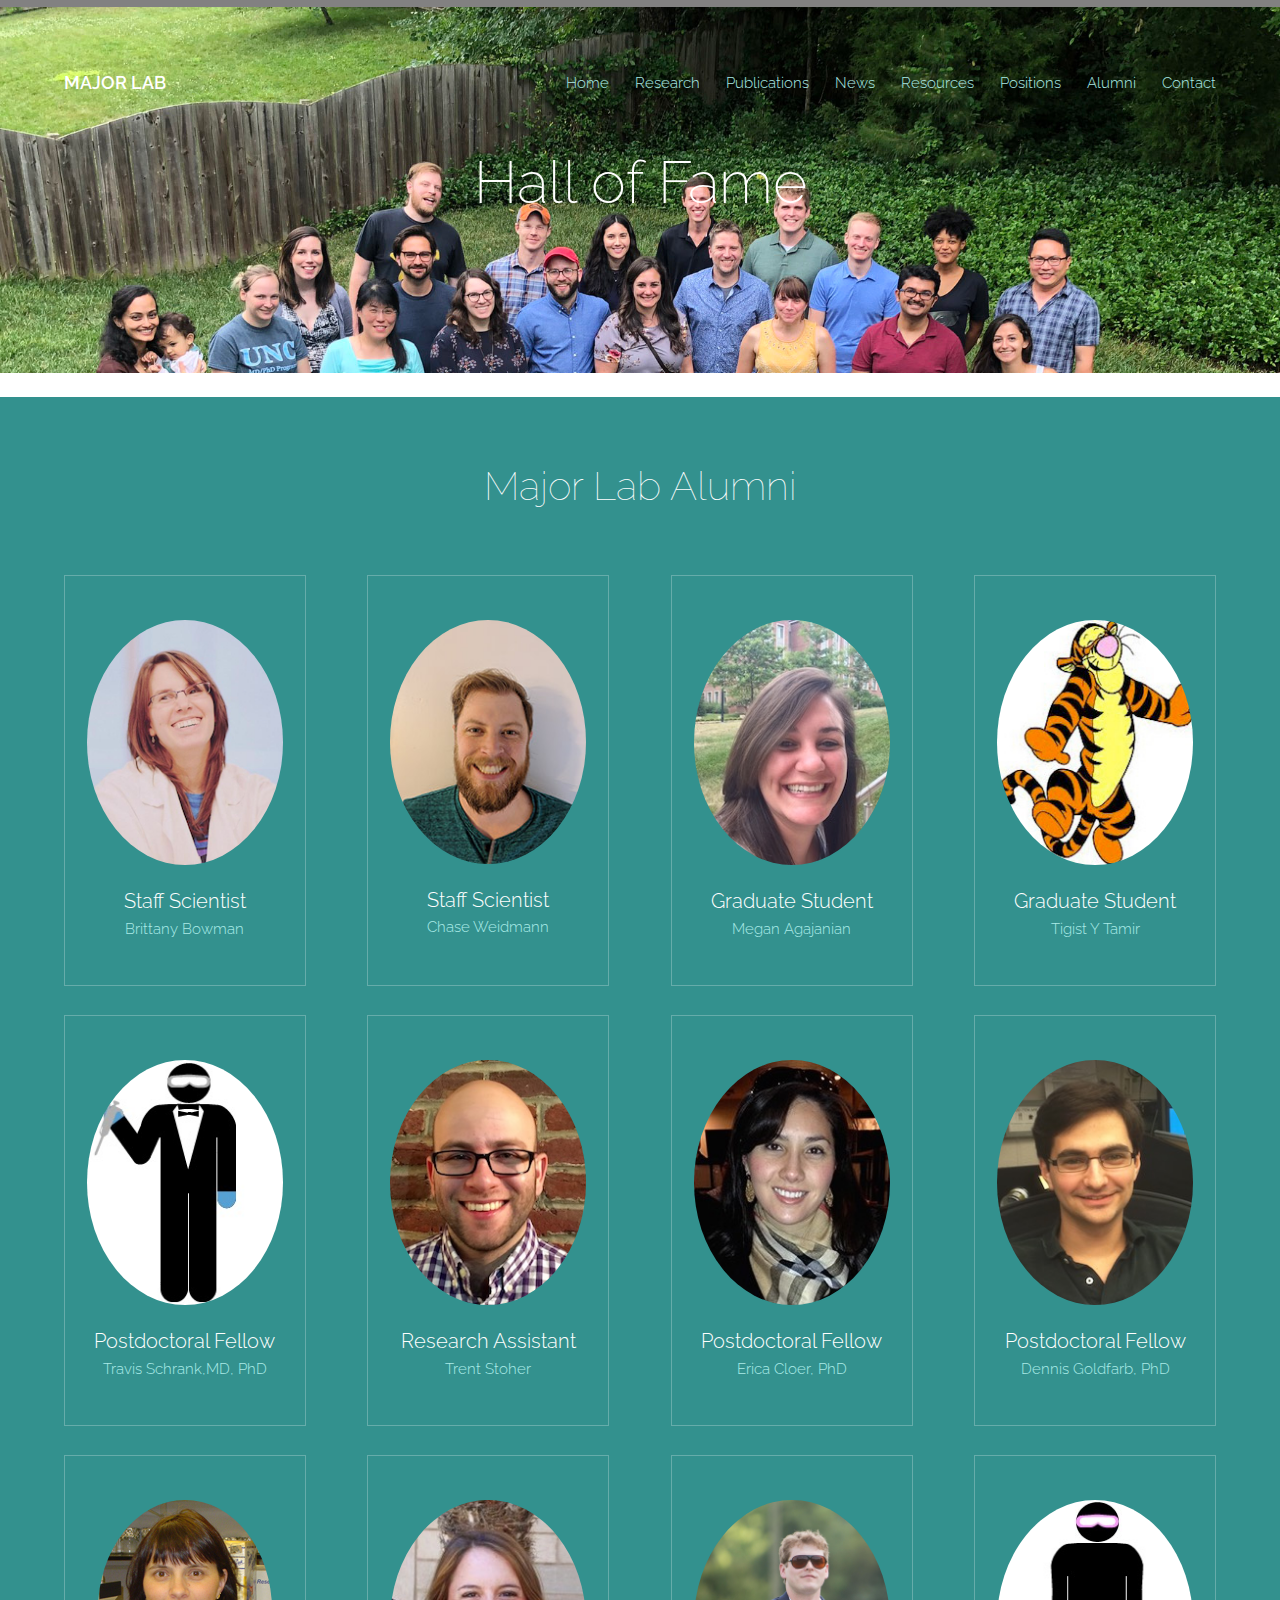
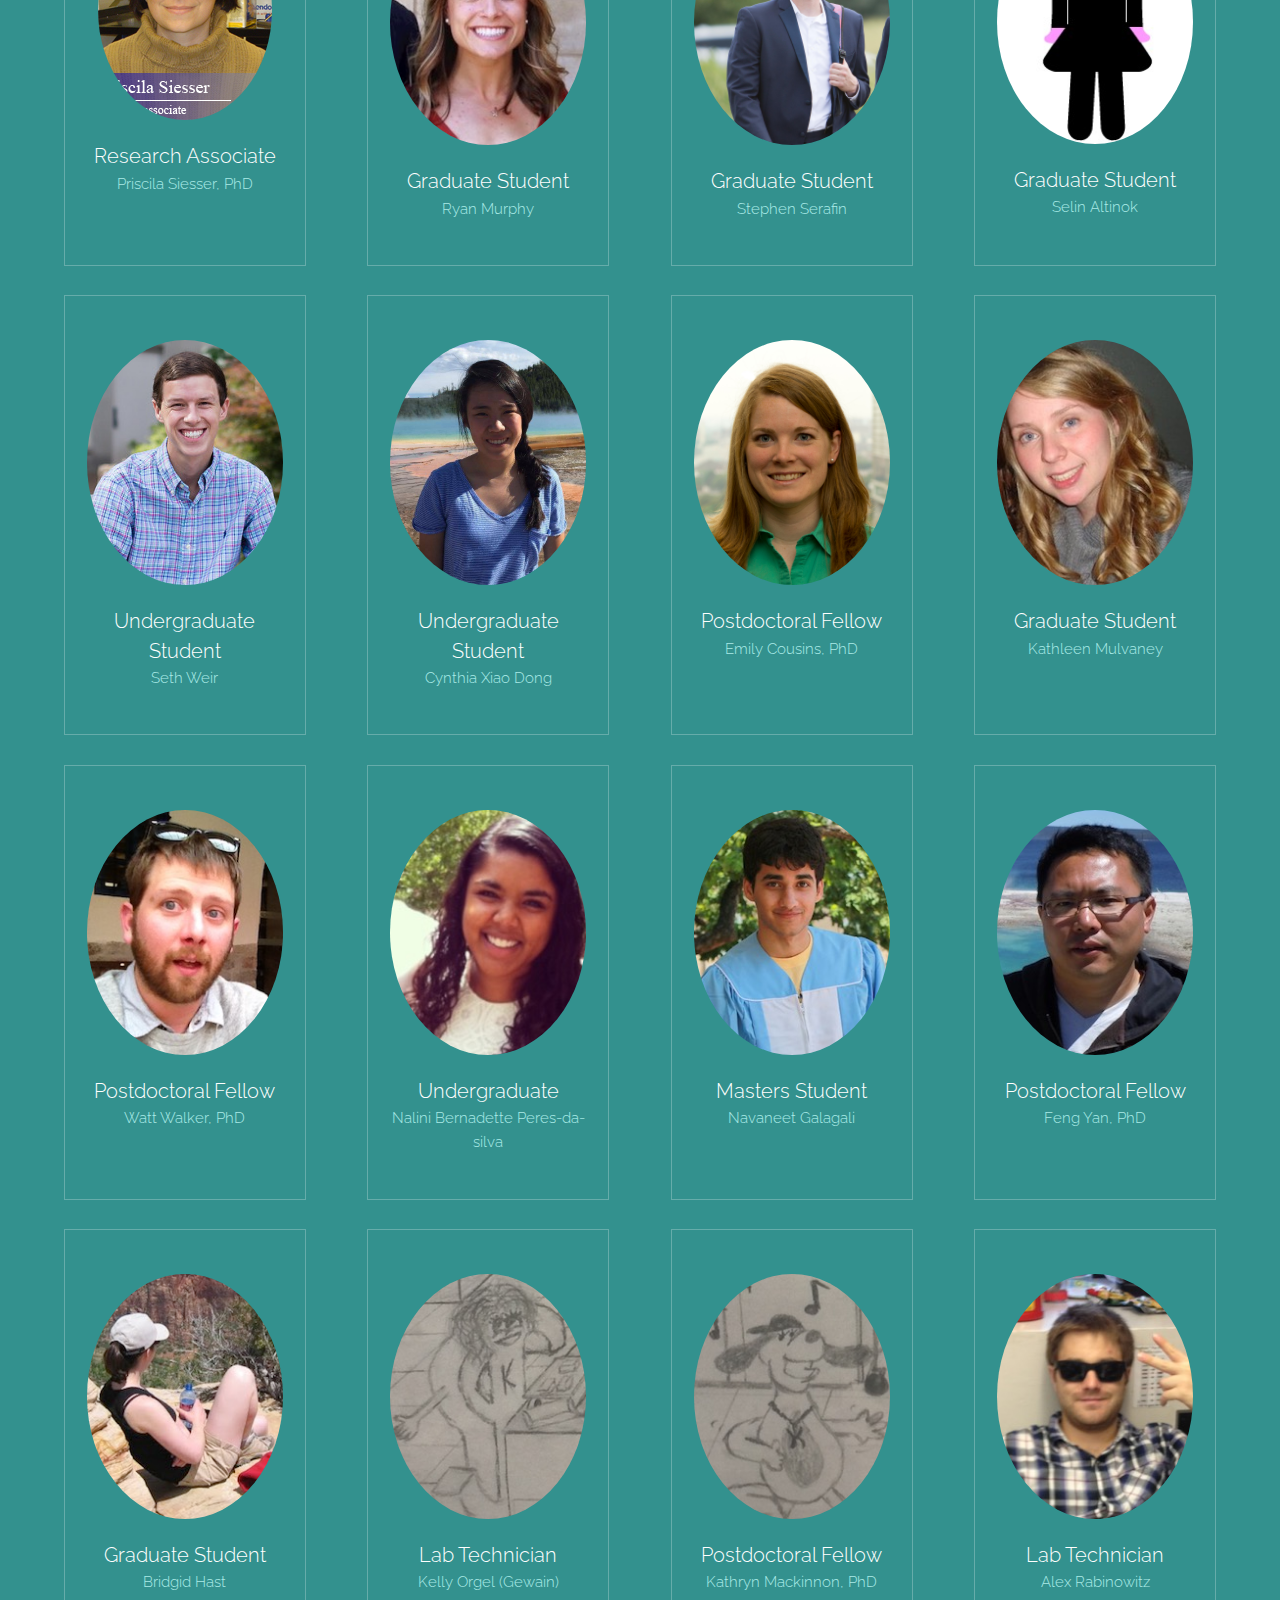
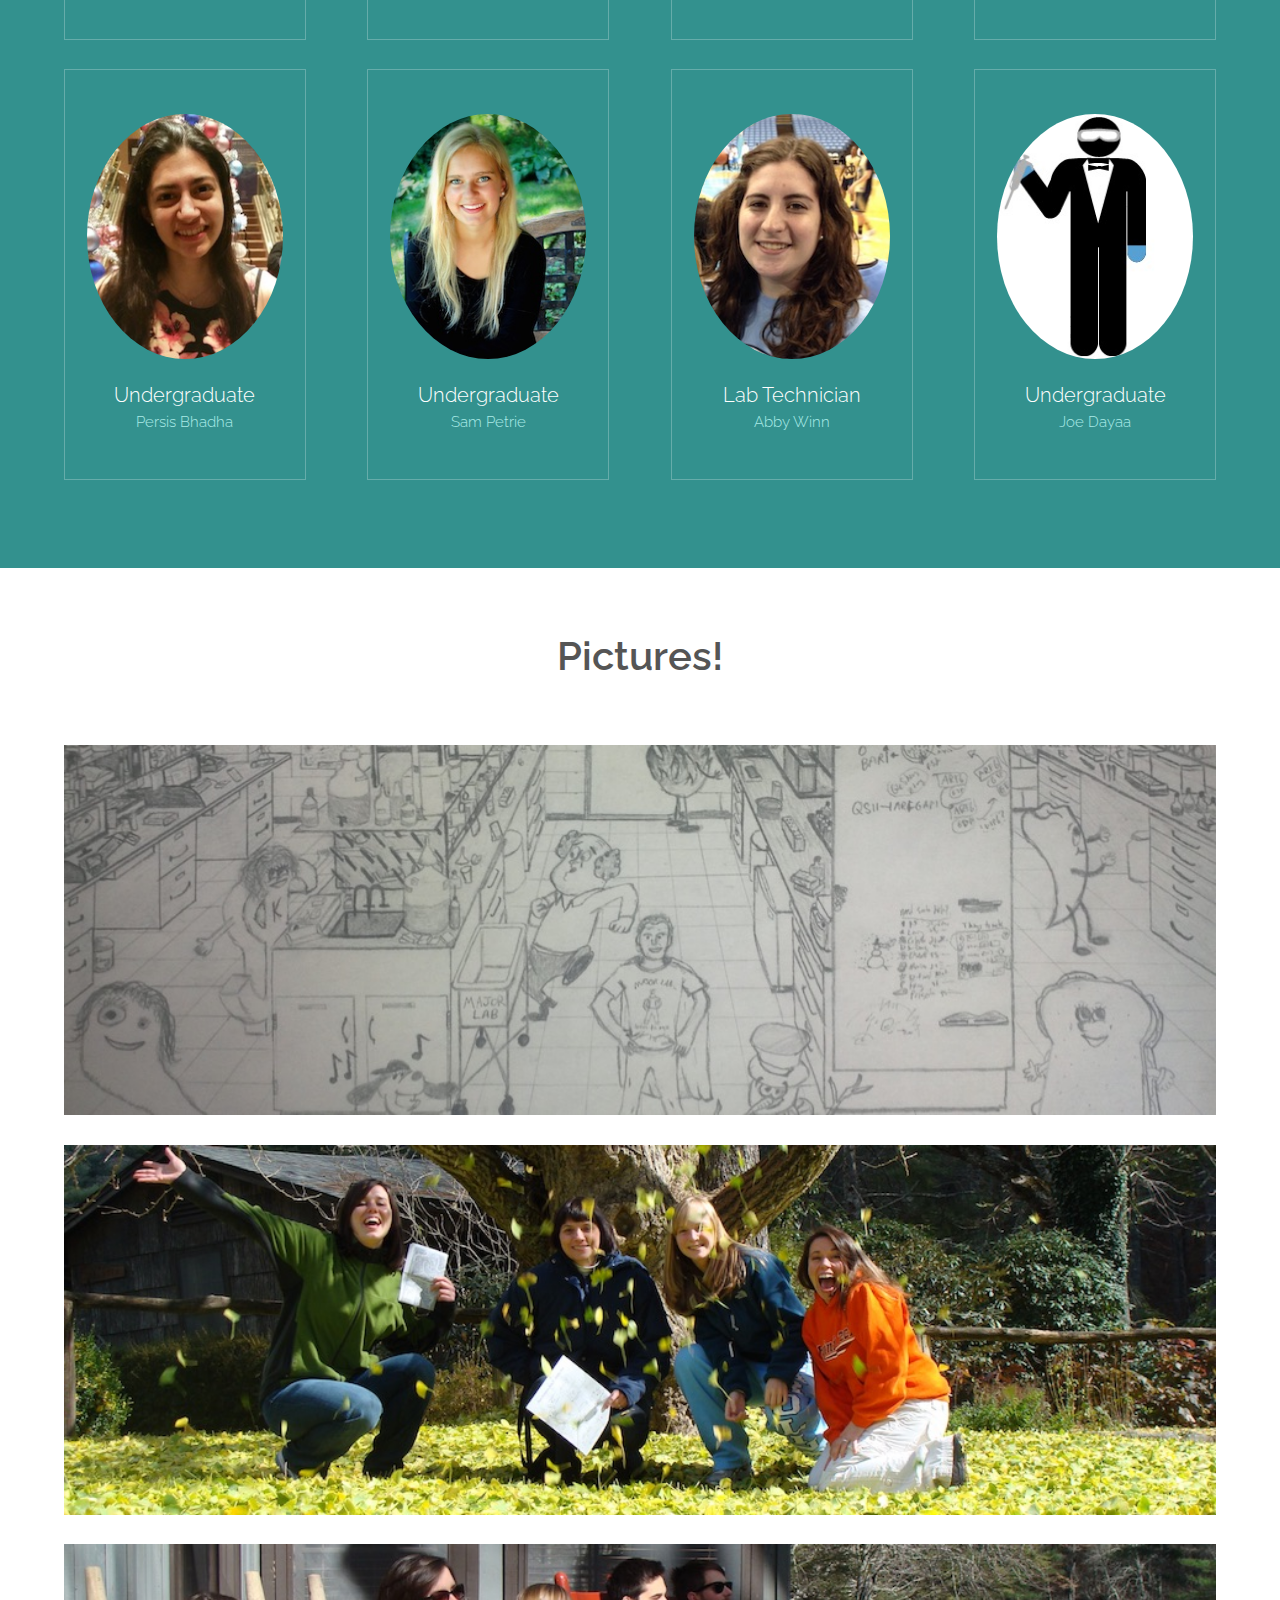
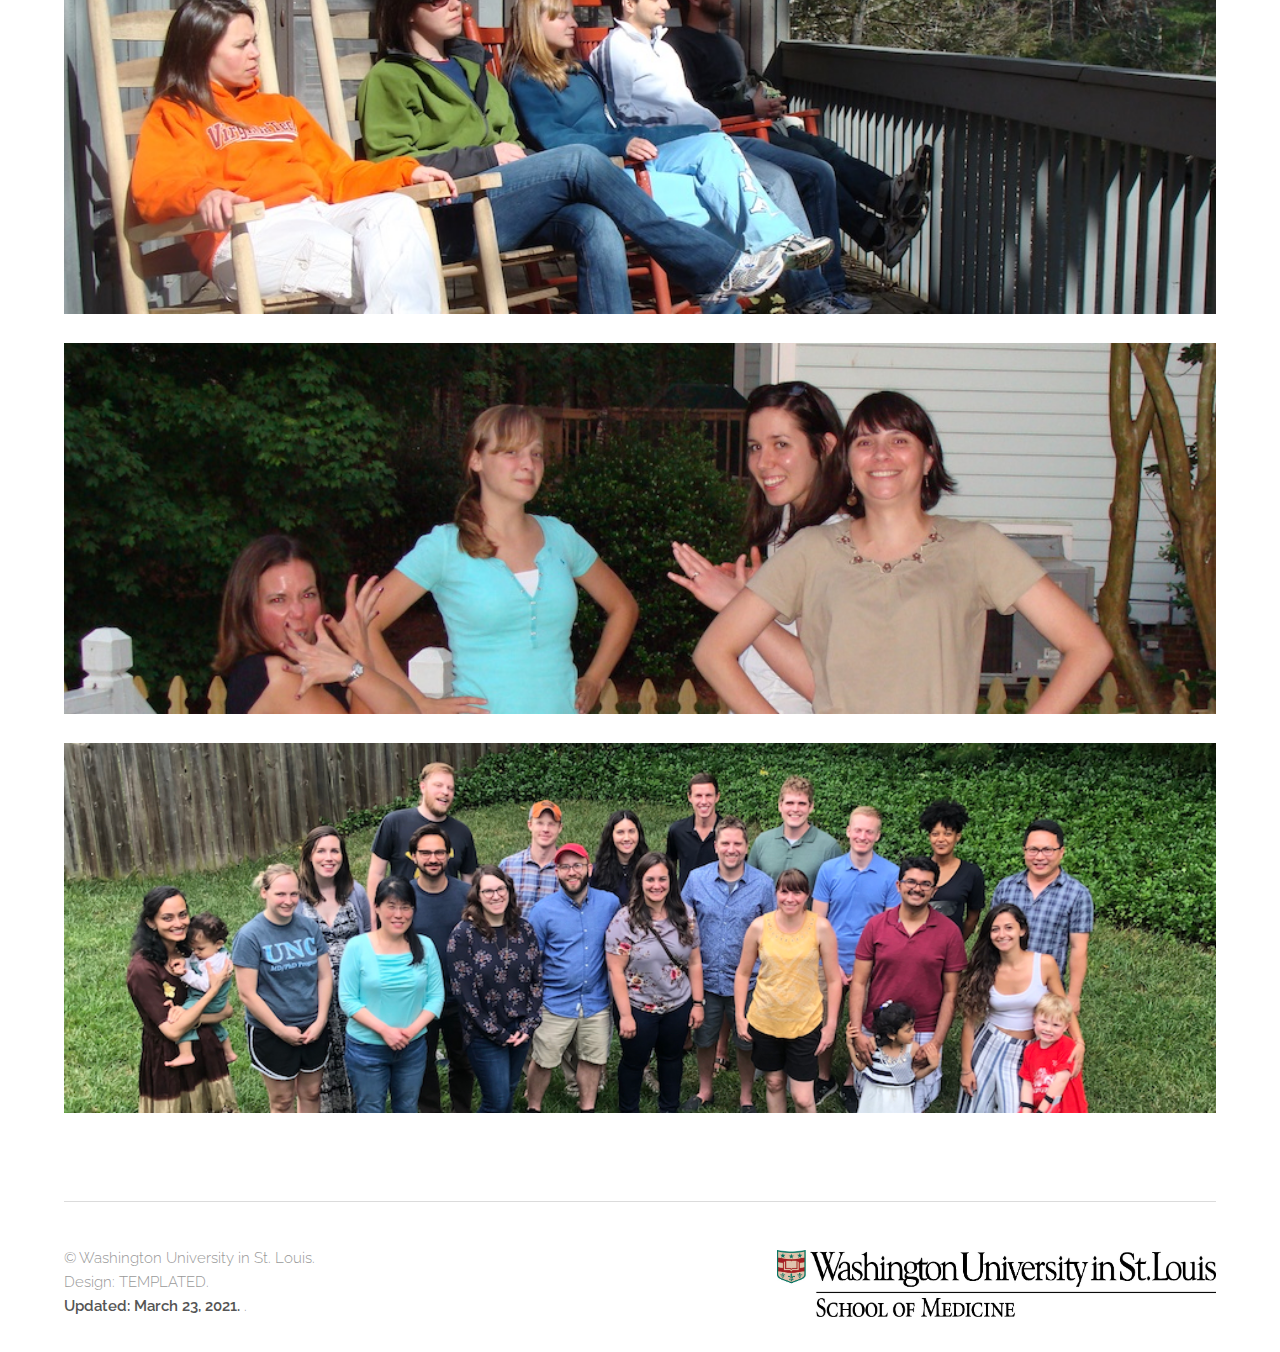
==== alumni.html @ 991ae347 "The whole website as is" ====
<!DOCTYPE HTML>
<!--
	Theory by TEMPLATED
	templated.co @templatedco
	Released for free under the Creative Commons Attribution 3.0 license (templated.co/license)
-->
<html>
	<head>
		<title>Theory by TEMPLATED</title>
		<meta charset="utf-8" />
		<meta name="viewport" content="width=device-width, initial-scale=1" />
		<link rel="stylesheet" href="assets/css/main.css" />
	</head>

		<!-- Header -->
			<header id="header">
				<div class="inner">
					<a href="index.html" class="logo">MAJOR LAB</a>
					<nav id="nav">
						<a href="index.html">Home</a>
						<a href="research.html">Research</a>
						<a href="publications.html">Publications</a>
						<a href="news.html">News</a>
						<a href="equipment.html">Resources</a>
						<a href="positions.html">Positions</a>
						<a href="alumni.html">Alumni</a>
						<a href="contact.html">Contact</a>
					</nav>
					<a href="#navPanel" class="navPanelToggle"><span class="fa fa-bars"></span></a>
				</div>
			</header>

		<!-- Banner -->
			<section id="banner">
				<h1> Hall of Fame</h1>
				<p> </p>
			</section>
			</br>
		<!-- One -->
		<section id="one" class="wrapper style1 special">
			<div class="inner">
				<header>
					<h2>Major Lab Alumni</h2>
				</header>
				<div class="flex flex-4">
					<div class="box person">
						<div class="image round">
							<img src="images/people/pic04.jpg" alt="Person 1" />
						</div>
						<h3>Staff Scientist</h3>
						<p>Brittany Bowman</p>
					</div>
					<div class="box person">
						<div class="image round">
							<img src="images/people/pic08.jpg" alt="Person 1" />
						</div>
						<h3>Staff Scientist</h3>
						<p>Chase Weidmann</p>
					</div>
					<div class="box person">
						<div class="image round">
							<img src="images/people/pic09.jpg" alt="Person 1" />
						</div>
						<h3>Graduate Student</h3>
						<p>Megan Agajanian</p>
					</div>
					<div class="box person">
						<div class="image round">
							<img src="images/people/pic13.jpg" alt="Person 1" />
						</div>
						<h3>Graduate Student</h3>
						<p>Tigist Y Tamir</p>
					</div>
				</div>
				<div class="flex flex-4">
					<div class="box person">
						<div class="image round">
							<img src="images/people/pic11.jpg" alt="Person 2" />
						</div>
						<h3>Postdoctoral Fellow</h3>
						<p>Travis Schrank,MD, PhD</p>
					</div>
					<div class="box person">
						<div class="image round">
							<img src="images/people/pic14.jpg" alt="Person 3" />
						</div>
						<h3>Research Assistant</h3>
						<p>Trent Stoher</p>
					</div>
					<div class="box person">
						<div class="image round">
							<img src="images/people/pic15.jpg" alt="Person 4" />
						</div>
						<h3>Postdoctoral Fellow</h3>
						<p>Erica Cloer, PhD</p>
					</div>
					<div class="box person">
						<div class="image round">
							<img src="images/people/pic16.jpg" alt="Person 5" />
						</div>
						<h3>Postdoctoral Fellow</h3>
						<p>Dennis Goldfarb, PhD</p>
					</div>
				</div>
				<div class="flex flex-4">
					<div class="box person">
						<div class="image round">
							<img src="images/people/pic17.jpg" alt="Person 6" />
						</div>
						<h3>Research Associate</h3>
						<p>Priscila Siesser, PhD</p>
					</div>
					<div class="box person">
						<div class="image round">
							<img src="images/people/pic18.jpg" alt="Person 7" />
						</div>
						<h3>Graduate Student</h3>
						<p>Ryan Murphy</p>
					</div>
					<div class="box person">
						<div class="image round">
							<img src="images/people/pic19.jpg" alt="Person 8" />
						</div>
						<h3>Graduate Student</h3>
						<p>Stephen Serafin</p>
					</div>
						<div class="box person">
							<div class="image round">
								<img src="images/people/pic10.jpg" alt="Person 9" />
							</div>
							<h3>Graduate Student</h3>
							<p>Selin Altinok</p>
						</div>
					</div>
					<div class="flex flex-4">
						<div class="box person">
							<div class="image round">
								<img src="images/people/pic20.jpg" alt="Person 10" />
							</div>
							<h3>Undergraduate Student</h3>
							<p>Seth Weir</p>
						</div>
						<div class="box person">
							<div class="image round">
								<img src="images/people/pic21.jpg" alt="Person 11" />
							</div>
							<h3>Undergraduate Student</h3>
							<p>Cynthia Xiao Dong</p>
						</div>
						<div class="box person">
							<div class="image round">
								<img src="images/people/pic22.jpg" alt="Person 12" />
							</div>
							<h3>Postdoctoral Fellow</h3>
							<p>Emily Cousins, PhD</p>
						</div>
						<div class="box person">
							<div class="image round">
								<img src="images/people/pic34.jpg" alt="Person 25" />
							</div>
							<h3>Graduate Student</h3>
							<p>Kathleen Mulvaney</p>
						</div>
					</div>
				<div class="flex flex-4">
						<div class="box person">
							<div class="image round">
								<img src="images/people/pic33.jpg" alt="Person 24" />
							</div>
							<h3>Postdoctoral Fellow</h3>
							<p>Watt Walker, PhD</p>
						</div>
						<div class="box person">
							<div class="image round">
								<img src="images/people/pic31.jpg" alt="Person 22" />
							</div>
							<h3>Undergraduate</h3>
							<p>Nalini Bernadette Peres-da-silva</p>
						</div>
						<div class="box person">
							<div class="image round">
								<img src="images/people/pic32.jpg" alt="Person 23" />
							</div>
							<h3>Masters Student</h3>
							<p>Navaneet Galagali</p>
						</div>
					<div class="box person">
							<div class="image round">
								<img src="images/people/pic30.jpg" alt="Person 21" />
							</div>
							<h3>Postdoctoral Fellow</h3>
							<p>Feng Yan, PhD</p>
						</div>
				</div>
				<div class="flex flex-4">
					<div class="box person">
						<div class="image round">
							<img src="images/people/pic25.jpg" alt="Person 15" />
						</div>
						<h3>Graduate Student</h3>
						<p>Bridgid Hast</p>
					</div>
					<div class="box person">
						<div class="image round">
							<img src="images/people/pic24.jpg" alt="Person 14" />
						</div>
						<h3>Lab Technician</h3>
						<p>Kelly Orgel (Gewain)</p>
					</div>
					<div class="box person">
						<div class="image round">
							<img src="images/people/pic23.jpg" alt="Person 13" />
						</div>
						<h3>Postdoctoral Fellow</h3>
						<p>Kathryn Mackinnon, PhD</p>
					</div>
					<div class="box person">
							<div class="image round">
								<img src="images/people/pic26.jpg" alt="Person 16" />
							</div>
							<h3>Lab Technician</h3>
							<p>Alex Rabinowitz</p>
						</div>
				</div>
				<div class="flex flex-4">
						<div class="box person">
							<div class="image round">
								<img src="images/people/pic28.jpg" alt="Person 19" />
							</div>
							<h3>Undergraduate</h3>
							<p>Persis Bhadha</p>
						</div>
					<div class="box person">
						<div class="image round">
							<img src="images/people/pic29.jpg" alt="Person 20" />
						</div>
						<h3>Undergraduate</h3>
						<p>Sam Petrie</p>
					</div>
					<div class="box person">
						<div class="image round">
							<img src="images/people/pic27.jpg" alt="Person 17" />
						</div>
						<h3>Lab Technician</h3>
						<p>Abby Winn</p>
					</div>
					<div class="box person">
						<div class="image round">
							<img src="images/people/pic11.jpg" alt="Person 18" />
						</div>
						<h3>Undergraduate</h3>
						<p>Joe Dayaa</p>
					</div>
				</div>
				</div>
		</section>


	<section id="three" class="wrapper special">
		<div class="inner">
			<header class="align-center">
				<h2><b>Pictures!</b></h2>
			</header>
			<span class="image fit"><img src="images/people/lab2.jpg" alt="hplc" /></span>
			<span class="image fit"><img src="images/people/lab4.jpg" alt="hplc" /></span>
			<span class="image fit"><img src="images/people/lab5.jpg" alt="hplc" /></span>
			<span class="image fit"><img src="images/people/lab6.jpg" alt="hplc" /></span>
			<span class="image fit"><img src="images/people/lab7.jpg" alt="hplc" /></span>
		</div>
	</section>

		<!-- Footer -->
			<footer id="footer">
				<div class="inner">
					<div class="flex flex-2">
						<div class="copyright">
							&copy; Washington University in St. Louis.
							<br>Design: <a href="https://templated.co">TEMPLATED</a>.
							<br> <b>Updated: March 23, 2021.</b> .
						</div>
						<div class="image right">
							<a href="https://medicine.wustl.edu/" target="_blank"> <img src="images/logos/wustl.jpg" alt="WUSTL" /></a>
						</div>
					</div>
				</div>
			</footer>

		<!-- Scripts -->
			<script src="assets/js/jquery.min.js"></script>
			<script src="assets/js/skel.min.js"></script>
			<script src="assets/js/util.js"></script>
			<script src="assets/js/main.js"></script>

	</body>
</html>
---- assets/css/main.css ----
@charset "UTF-8";
@import url(font-awesome.min.css);
@import "https://fonts.googleapis.com/css?family=Raleway:100,300,600";

/*
	Theory by TEMPLATED
	templated.co @templatedco
	Released for free under the Creative Commons Attribution 3.0 license (templated.co/license)
*/

/* Reset */

	html, body, div, span, applet, object, iframe, h1, h2, h3, h4, h5, h6, p, blockquote, pre, a, abbr, acronym, address, big, cite, code, del, dfn, em, img, ins, kbd, q, s, samp, small, strike, strong, sub, sup, tt, var, b, u, i, center, dl, dt, dd, ol, ul, li, fieldset, form, label, legend, table, caption, tbody, tfoot, thead, tr, th, td, article, aside, canvas, details, embed, figure, figcaption, footer, header, hgroup, menu, nav, output, ruby, section, summary, time, mark, audio, video {
		margin: 0;
		padding: 0;
		border: 0;
		font-size: 100%;
		font: inherit;
		vertical-align: baseline;
	}

	article, aside, details, figcaption, figure, footer, header, hgroup, menu, nav, section {
		display: block;
	}

	body {
		line-height: 1;
	}

	ol, ul {
		list-style: none;
	}

	blockquote, q {
		quotes: none;
	}

	blockquote:before, blockquote:after, q:before, q:after {
		content: '';
		content: none;
	}

	table {
		border-collapse: collapse;
		border-spacing: 0;
	}

	body {
		-webkit-text-size-adjust: none;
	}

/* Box Model */

	*, *:before, *:after {
		-moz-box-sizing: border-box;
		-webkit-box-sizing: border-box;
		box-sizing: border-box;
	}

/* Containers */

	.container {
		margin-left: auto;
		margin-right: auto;
	}

	.container.\31 25\25 {
		width: 100%;
		max-width: 100em;
		min-width: 80em;
	}

	.container.\37 5\25 {
		width: 60em;
	}

	.container.\35 0\25 {
		width: 40em;
	}

	.container.\32 5\25 {
		width: 20em;
	}

	.container {
		width: 80em;
	}

	@media screen and (max-width: 1680px) {

		.container.\31 25\25 {
			width: 100%;
			max-width: 100em;
			min-width: 80em;
		}

		.container.\37 5\25 {
			width: 60em;
		}

		.container.\35 0\25 {
			width: 40em;
		}

		.container.\32 5\25 {
			width: 20em;
		}

		.container {
			width: 80em;
		}

	}

	@media screen and (max-width: 1280px) {

		.container.\31 25\25 {
			width: 100%;
			max-width: 81.25em;
			min-width: 65em;
		}

		.container.\37 5\25 {
			width: 48.75em;
		}

		.container.\35 0\25 {
			width: 32.5em;
		}

		.container.\32 5\25 {
			width: 16.25em;
		}

		.container {
			width: 65em;
		}

	}

	@media screen and (max-width: 980px) {

		.container.\31 25\25 {
			width: 100%;
			max-width: 112.5%;
			min-width: 90%;
		}

		.container.\37 5\25 {
			width: 67.5%;
		}

		.container.\35 0\25 {
			width: 45%;
		}

		.container.\32 5\25 {
			width: 22.5%;
		}

		.container {
			width: 90%;
		}

	}

	@media screen and (max-width: 736px) {

		.container.\31 25\25 {
			width: 100%;
			max-width: 112.5%;
			min-width: 90%;
		}

		.container.\37 5\25 {
			width: 67.5%;
		}

		.container.\35 0\25 {
			width: 45%;
		}

		.container.\32 5\25 {
			width: 22.5%;
		}

		.container {
			width: 90% !important;
		}

	}

	@media screen and (max-width: 480px) {

		.container.\31 25\25 {
			width: 100%;
			max-width: 112.5%;
			min-width: 90%;
		}

		.container.\37 5\25 {
			width: 67.5%;
		}

		.container.\35 0\25 {
			width: 45%;
		}

		.container.\32 5\25 {
			width: 22.5%;
		}

		.container {
			width: 90% !important;
		}

	}

/* Grid */

	.row {
		border-bottom: solid 1px transparent;
		-moz-box-sizing: border-box;
		-webkit-box-sizing: border-box;
		box-sizing: border-box;
	}

	.row > * {
		float: left;
		-moz-box-sizing: border-box;
		-webkit-box-sizing: border-box;
		box-sizing: border-box;
	}

	.row:after, .row:before {
		content: '';
		display: block;
		clear: both;
		height: 0;
	}

	.row.uniform > * > :first-child {
		margin-top: 0;
	}

	.row.uniform > * > :last-child {
		margin-bottom: 0;
	}

	.row.\30 \25 > * {
		padding: 0 0 0 0em;
	}

	.row.\30 \25 {
		margin: 0 0 -1px 0em;
	}

	.row.uniform.\30 \25 > * {
		padding: 0em 0 0 0em;
	}

	.row.uniform.\30 \25 {
		margin: 0em 0 -1px 0em;
	}

	.row > * {
		padding: 0 0 0 2em;
	}

	.row {
		margin: 0 0 -1px -2em;
	}

	.row.uniform > * {
		padding: 2em 0 0 2em;
	}

	.row.uniform {
		margin: -2em 0 -1px -2em;
	}

	.row.\32 00\25 > * {
		padding: 0 0 0 4em;
	}

	.row.\32 00\25 {
		margin: 0 0 -1px -4em;
	}

	.row.uniform.\32 00\25 > * {
		padding: 4em 0 0 4em;
	}

	.row.uniform.\32 00\25 {
		margin: -4em 0 -1px -4em;
	}

	.row.\31 50\25 > * {
		padding: 0 0 0 3em;
	}

	.row.\31 50\25 {
		margin: 0 0 -1px -3em;
	}

	.row.uniform.\31 50\25 > * {
		padding: 3em 0 0 3em;
	}

	.row.uniform.\31 50\25 {
		margin: -3em 0 -1px -3em;
	}

	.row.\35 0\25 > * {
		padding: 0 0 0 1em;
	}

	.row.\35 0\25 {
		margin: 0 0 -1px -1em;
	}

	.row.uniform.\35 0\25 > * {
		padding: 1em 0 0 1em;
	}

	.row.uniform.\35 0\25 {
		margin: -1em 0 -1px -1em;
	}

	.row.\32 5\25 > * {
		padding: 0 0 0 0.5em;
	}

	.row.\32 5\25 {
		margin: 0 0 -1px -0.5em;
	}

	.row.uniform.\32 5\25 > * {
		padding: 0.5em 0 0 0.5em;
	}

	.row.uniform.\32 5\25 {
		margin: -0.5em 0 -1px -0.5em;
	}

	.\31 2u, .\31 2u\24 {
		width: 100%;
		clear: none;
		margin-left: 0;
	}

	.\31 1u, .\31 1u\24 {
		width: 91.6666666667%;
		clear: none;
		margin-left: 0;
	}

	.\31 0u, .\31 0u\24 {
		width: 83.3333333333%;
		clear: none;
		margin-left: 0;
	}

	.\39 u, .\39 u\24 {
		width: 75%;
		clear: none;
		margin-left: 0;
	}

	.\38 u, .\38 u\24 {
		width: 66.6666666667%;
		clear: none;
		margin-left: 0;
	}

	.\37 u, .\37 u\24 {
		width: 58.3333333333%;
		clear: none;
		margin-left: 0;
	}

	.\36 u, .\36 u\24 {
		width: 50%;
		clear: none;
		margin-left: 0;
	}

	.\35 u, .\35 u\24 {
		width: 41.6666666667%;
		clear: none;
		margin-left: 0;
	}

	.\34 u, .\34 u\24 {
		width: 33.3333333333%;
		clear: none;
		margin-left: 0;
	}

	.\33 u, .\33 u\24 {
		width: 25%;
		clear: none;
		margin-left: 0;
	}

	.\32 u, .\32 u\24 {
		width: 16.6666666667%;
		clear: none;
		margin-left: 0;
	}

	.\31 u, .\31 u\24 {
		width: 8.3333333333%;
		clear: none;
		margin-left: 0;
	}

	.\31 2u\24 + *,
	.\31 1u\24 + *,
	.\31 0u\24 + *,
	.\39 u\24 + *,
	.\38 u\24 + *,
	.\37 u\24 + *,
	.\36 u\24 + *,
	.\35 u\24 + *,
	.\34 u\24 + *,
	.\33 u\24 + *,
	.\32 u\24 + *,
	.\31 u\24 + * {
		clear: left;
	}

	.\-11u {
		margin-left: 91.66667%;
	}

	.\-10u {
		margin-left: 83.33333%;
	}

	.\-9u {
		margin-left: 75%;
	}

	.\-8u {
		margin-left: 66.66667%;
	}

	.\-7u {
		margin-left: 58.33333%;
	}

	.\-6u {
		margin-left: 50%;
	}

	.\-5u {
		margin-left: 41.66667%;
	}

	.\-4u {
		margin-left: 33.33333%;
	}

	.\-3u {
		margin-left: 25%;
	}

	.\-2u {
		margin-left: 16.66667%;
	}

	.\-1u {
		margin-left: 8.33333%;
	}

	@media screen and (max-width: 1680px) {

		.row > * {
			padding: 0 0 0 2em;
		}

		.row {
			margin: 0 0 -1px -2em;
		}

		.row.uniform > * {
			padding: 2em 0 0 2em;
		}

		.row.uniform {
			margin: -2em 0 -1px -2em;
		}

		.row.\32 00\25 > * {
			padding: 0 0 0 4em;
		}

		.row.\32 00\25 {
			margin: 0 0 -1px -4em;
		}

		.row.uniform.\32 00\25 > * {
			padding: 4em 0 0 4em;
		}

		.row.uniform.\32 00\25 {
			margin: -4em 0 -1px -4em;
		}

		.row.\31 50\25 > * {
			padding: 0 0 0 3em;
		}

		.row.\31 50\25 {
			margin: 0 0 -1px -3em;
		}

		.row.uniform.\31 50\25 > * {
			padding: 3em 0 0 3em;
		}

		.row.uniform.\31 50\25 {
			margin: -3em 0 -1px -3em;
		}

		.row.\35 0\25 > * {
			padding: 0 0 0 1em;
		}

		.row.\35 0\25 {
			margin: 0 0 -1px -1em;
		}

		.row.uniform.\35 0\25 > * {
			padding: 1em 0 0 1em;
		}

		.row.uniform.\35 0\25 {
			margin: -1em 0 -1px -1em;
		}

		.row.\32 5\25 > * {
			padding: 0 0 0 0.5em;
		}

		.row.\32 5\25 {
			margin: 0 0 -1px -0.5em;
		}

		.row.uniform.\32 5\25 > * {
			padding: 0.5em 0 0 0.5em;
		}

		.row.uniform.\32 5\25 {
			margin: -0.5em 0 -1px -0.5em;
		}

		.\31 2u\28xlarge\29, .\31 2u\24\28xlarge\29 {
			width: 100%;
			clear: none;
			margin-left: 0;
		}

		.\31 1u\28xlarge\29, .\31 1u\24\28xlarge\29 {
			width: 91.6666666667%;
			clear: none;
			margin-left: 0;
		}

		.\31 0u\28xlarge\29, .\31 0u\24\28xlarge\29 {
			width: 83.3333333333%;
			clear: none;
			margin-left: 0;
		}

		.\39 u\28xlarge\29, .\39 u\24\28xlarge\29 {
			width: 75%;
			clear: none;
			margin-left: 0;
		}

		.\38 u\28xlarge\29, .\38 u\24\28xlarge\29 {
			width: 66.6666666667%;
			clear: none;
			margin-left: 0;
		}

		.\37 u\28xlarge\29, .\37 u\24\28xlarge\29 {
			width: 58.3333333333%;
			clear: none;
			margin-left: 0;
		}

		.\36 u\28xlarge\29, .\36 u\24\28xlarge\29 {
			width: 50%;
			clear: none;
			margin-left: 0;
		}

		.\35 u\28xlarge\29, .\35 u\24\28xlarge\29 {
			width: 41.6666666667%;
			clear: none;
			margin-left: 0;
		}

		.\34 u\28xlarge\29, .\34 u\24\28xlarge\29 {
			width: 33.3333333333%;
			clear: none;
			margin-left: 0;
		}

		.\33 u\28xlarge\29, .\33 u\24\28xlarge\29 {
			width: 25%;
			clear: none;
			margin-left: 0;
		}

		.\32 u\28xlarge\29, .\32 u\24\28xlarge\29 {
			width: 16.6666666667%;
			clear: none;
			margin-left: 0;
		}

		.\31 u\28xlarge\29, .\31 u\24\28xlarge\29 {
			width: 8.3333333333%;
			clear: none;
			margin-left: 0;
		}

		.\31 2u\24\28xlarge\29 + *,
		.\31 1u\24\28xlarge\29 + *,
		.\31 0u\24\28xlarge\29 + *,
		.\39 u\24\28xlarge\29 + *,
		.\38 u\24\28xlarge\29 + *,
		.\37 u\24\28xlarge\29 + *,
		.\36 u\24\28xlarge\29 + *,
		.\35 u\24\28xlarge\29 + *,
		.\34 u\24\28xlarge\29 + *,
		.\33 u\24\28xlarge\29 + *,
		.\32 u\24\28xlarge\29 + *,
		.\31 u\24\28xlarge\29 + * {
			clear: left;
		}

		.\-11u\28xlarge\29 {
			margin-left: 91.66667%;
		}

		.\-10u\28xlarge\29 {
			margin-left: 83.33333%;
		}

		.\-9u\28xlarge\29 {
			margin-left: 75%;
		}

		.\-8u\28xlarge\29 {
			margin-left: 66.66667%;
		}

		.\-7u\28xlarge\29 {
			margin-left: 58.33333%;
		}

		.\-6u\28xlarge\29 {
			margin-left: 50%;
		}

		.\-5u\28xlarge\29 {
			margin-left: 41.66667%;
		}

		.\-4u\28xlarge\29 {
			margin-left: 33.33333%;
		}

		.\-3u\28xlarge\29 {
			margin-left: 25%;
		}

		.\-2u\28xlarge\29 {
			margin-left: 16.66667%;
		}

		.\-1u\28xlarge\29 {
			margin-left: 8.33333%;
		}

	}

	@media screen and (max-width: 1280px) {

		.row > * {
			padding: 0 0 0 1.5em;
		}

		.row {
			margin: 0 0 -1px -1.5em;
		}

		.row.uniform > * {
			padding: 1.5em 0 0 1.5em;
		}

		.row.uniform {
			margin: -1.5em 0 -1px -1.5em;
		}

		.row.\32 00\25 > * {
			padding: 0 0 0 3em;
		}

		.row.\32 00\25 {
			margin: 0 0 -1px -3em;
		}

		.row.uniform.\32 00\25 > * {
			padding: 3em 0 0 3em;
		}

		.row.uniform.\32 00\25 {
			margin: -3em 0 -1px -3em;
		}

		.row.\31 50\25 > * {
			padding: 0 0 0 2.25em;
		}

		.row.\31 50\25 {
			margin: 0 0 -1px -2.25em;
		}

		.row.uniform.\31 50\25 > * {
			padding: 2.25em 0 0 2.25em;
		}

		.row.uniform.\31 50\25 {
			margin: -2.25em 0 -1px -2.25em;
		}

		.row.\35 0\25 > * {
			padding: 0 0 0 0.75em;
		}

		.row.\35 0\25 {
			margin: 0 0 -1px -0.75em;
		}

		.row.uniform.\35 0\25 > * {
			padding: 0.75em 0 0 0.75em;
		}

		.row.uniform.\35 0\25 {
			margin: -0.75em 0 -1px -0.75em;
		}

		.row.\32 5\25 > * {
			padding: 0 0 0 0.375em;
		}

		.row.\32 5\25 {
			margin: 0 0 -1px -0.375em;
		}

		.row.uniform.\32 5\25 > * {
			padding: 0.375em 0 0 0.375em;
		}

		.row.uniform.\32 5\25 {
			margin: -0.375em 0 -1px -0.375em;
		}

		.\31 2u\28large\29, .\31 2u\24\28large\29 {
			width: 100%;
			clear: none;
			margin-left: 0;
		}

		.\31 1u\28large\29, .\31 1u\24\28large\29 {
			width: 91.6666666667%;
			clear: none;
			margin-left: 0;
		}

		.\31 0u\28large\29, .\31 0u\24\28large\29 {
			width: 83.3333333333%;
			clear: none;
			margin-left: 0;
		}

		.\39 u\28large\29, .\39 u\24\28large\29 {
			width: 75%;
			clear: none;
			margin-left: 0;
		}

		.\38 u\28large\29, .\38 u\24\28large\29 {
			width: 66.6666666667%;
			clear: none;
			margin-left: 0;
		}

		.\37 u\28large\29, .\37 u\24\28large\29 {
			width: 58.3333333333%;
			clear: none;
			margin-left: 0;
		}

		.\36 u\28large\29, .\36 u\24\28large\29 {
			width: 50%;
			clear: none;
			margin-left: 0;
		}

		.\35 u\28large\29, .\35 u\24\28large\29 {
			width: 41.6666666667%;
			clear: none;
			margin-left: 0;
		}

		.\34 u\28large\29, .\34 u\24\28large\29 {
			width: 33.3333333333%;
			clear: none;
			margin-left: 0;
		}

		.\33 u\28large\29, .\33 u\24\28large\29 {
			width: 25%;
			clear: none;
			margin-left: 0;
		}

		.\32 u\28large\29, .\32 u\24\28large\29 {
			width: 16.6666666667%;
			clear: none;
			margin-left: 0;
		}

		.\31 u\28large\29, .\31 u\24\28large\29 {
			width: 8.3333333333%;
			clear: none;
			margin-left: 0;
		}

		.\31 2u\24\28large\29 + *,
		.\31 1u\24\28large\29 + *,
		.\31 0u\24\28large\29 + *,
		.\39 u\24\28large\29 + *,
		.\38 u\24\28large\29 + *,
		.\37 u\24\28large\29 + *,
		.\36 u\24\28large\29 + *,
		.\35 u\24\28large\29 + *,
		.\34 u\24\28large\29 + *,
		.\33 u\24\28large\29 + *,
		.\32 u\24\28large\29 + *,
		.\31 u\24\28large\29 + * {
			clear: left;
		}

		.\-11u\28large\29 {
			margin-left: 91.66667%;
		}

		.\-10u\28large\29 {
			margin-left: 83.33333%;
		}

		.\-9u\28large\29 {
			margin-left: 75%;
		}

		.\-8u\28large\29 {
			margin-left: 66.66667%;
		}

		.\-7u\28large\29 {
			margin-left: 58.33333%;
		}

		.\-6u\28large\29 {
			margin-left: 50%;
		}

		.\-5u\28large\29 {
			margin-left: 41.66667%;
		}

		.\-4u\28large\29 {
			margin-left: 33.33333%;
		}

		.\-3u\28large\29 {
			margin-left: 25%;
		}

		.\-2u\28large\29 {
			margin-left: 16.66667%;
		}

		.\-1u\28large\29 {
			margin-left: 8.33333%;
		}

	}

	@media screen and (max-width: 980px) {

		.row > * {
			padding: 0 0 0 1.5em;
		}

		.row {
			margin: 0 0 -1px -1.5em;
		}

		.row.uniform > * {
			padding: 1.5em 0 0 1.5em;
		}

		.row.uniform {
			margin: -1.5em 0 -1px -1.5em;
		}

		.row.\32 00\25 > * {
			padding: 0 0 0 3em;
		}

		.row.\32 00\25 {
			margin: 0 0 -1px -3em;
		}

		.row.uniform.\32 00\25 > * {
			padding: 3em 0 0 3em;
		}

		.row.uniform.\32 00\25 {
			margin: -3em 0 -1px -3em;
		}

		.row.\31 50\25 > * {
			padding: 0 0 0 2.25em;
		}

		.row.\31 50\25 {
			margin: 0 0 -1px -2.25em;
		}

		.row.uniform.\31 50\25 > * {
			padding: 2.25em 0 0 2.25em;
		}

		.row.uniform.\31 50\25 {
			margin: -2.25em 0 -1px -2.25em;
		}

		.row.\35 0\25 > * {
			padding: 0 0 0 0.75em;
		}

		.row.\35 0\25 {
			margin: 0 0 -1px -0.75em;
		}

		.row.uniform.\35 0\25 > * {
			padding: 0.75em 0 0 0.75em;
		}

		.row.uniform.\35 0\25 {
			margin: -0.75em 0 -1px -0.75em;
		}

		.row.\32 5\25 > * {
			padding: 0 0 0 0.375em;
		}

		.row.\32 5\25 {
			margin: 0 0 -1px -0.375em;
		}

		.row.uniform.\32 5\25 > * {
			padding: 0.375em 0 0 0.375em;
		}

		.row.uniform.\32 5\25 {
			margin: -0.375em 0 -1px -0.375em;
		}

		.\31 2u\28medium\29, .\31 2u\24\28medium\29 {
			width: 100%;
			clear: none;
			margin-left: 0;
		}

		.\31 1u\28medium\29, .\31 1u\24\28medium\29 {
			width: 91.6666666667%;
			clear: none;
			margin-left: 0;
		}

		.\31 0u\28medium\29, .\31 0u\24\28medium\29 {
			width: 83.3333333333%;
			clear: none;
			margin-left: 0;
		}

		.\39 u\28medium\29, .\39 u\24\28medium\29 {
			width: 75%;
			clear: none;
			margin-left: 0;
		}

		.\38 u\28medium\29, .\38 u\24\28medium\29 {
			width: 66.6666666667%;
			clear: none;
			margin-left: 0;
		}

		.\37 u\28medium\29, .\37 u\24\28medium\29 {
			width: 58.3333333333%;
			clear: none;
			margin-left: 0;
		}

		.\36 u\28medium\29, .\36 u\24\28medium\29 {
			width: 50%;
			clear: none;
			margin-left: 0;
		}

		.\35 u\28medium\29, .\35 u\24\28medium\29 {
			width: 41.6666666667%;
			clear: none;
			margin-left: 0;
		}

		.\34 u\28medium\29, .\34 u\24\28medium\29 {
			width: 33.3333333333%;
			clear: none;
			margin-left: 0;
		}

		.\33 u\28medium\29, .\33 u\24\28medium\29 {
			width: 25%;
			clear: none;
			margin-left: 0;
		}

		.\32 u\28medium\29, .\32 u\24\28medium\29 {
			width: 16.6666666667%;
			clear: none;
			margin-left: 0;
		}

		.\31 u\28medium\29, .\31 u\24\28medium\29 {
			width: 8.3333333333%;
			clear: none;
			margin-left: 0;
		}

		.\31 2u\24\28medium\29 + *,
		.\31 1u\24\28medium\29 + *,
		.\31 0u\24\28medium\29 + *,
		.\39 u\24\28medium\29 + *,
		.\38 u\24\28medium\29 + *,
		.\37 u\24\28medium\29 + *,
		.\36 u\24\28medium\29 + *,
		.\35 u\24\28medium\29 + *,
		.\34 u\24\28medium\29 + *,
		.\33 u\24\28medium\29 + *,
		.\32 u\24\28medium\29 + *,
		.\31 u\24\28medium\29 + * {
			clear: left;
		}

		.\-11u\28medium\29 {
			margin-left: 91.66667%;
		}

		.\-10u\28medium\29 {
			margin-left: 83.33333%;
		}

		.\-9u\28medium\29 {
			margin-left: 75%;
		}

		.\-8u\28medium\29 {
			margin-left: 66.66667%;
		}

		.\-7u\28medium\29 {
			margin-left: 58.33333%;
		}

		.\-6u\28medium\29 {
			margin-left: 50%;
		}

		.\-5u\28medium\29 {
			margin-left: 41.66667%;
		}

		.\-4u\28medium\29 {
			margin-left: 33.33333%;
		}

		.\-3u\28medium\29 {
			margin-left: 25%;
		}

		.\-2u\28medium\29 {
			margin-left: 16.66667%;
		}

		.\-1u\28medium\29 {
			margin-left: 8.33333%;
		}

	}

	@media screen and (max-width: 736px) {

		.row > * {
			padding: 0 0 0 1.25em;
		}

		.row {
			margin: 0 0 -1px -1.25em;
		}

		.row.uniform > * {
			padding: 1.25em 0 0 1.25em;
		}

		.row.uniform {
			margin: -1.25em 0 -1px -1.25em;
		}

		.row.\32 00\25 > * {
			padding: 0 0 0 2.5em;
		}

		.row.\32 00\25 {
			margin: 0 0 -1px -2.5em;
		}

		.row.uniform.\32 00\25 > * {
			padding: 2.5em 0 0 2.5em;
		}

		.row.uniform.\32 00\25 {
			margin: -2.5em 0 -1px -2.5em;
		}

		.row.\31 50\25 > * {
			padding: 0 0 0 1.875em;
		}

		.row.\31 50\25 {
			margin: 0 0 -1px -1.875em;
		}

		.row.uniform.\31 50\25 > * {
			padding: 1.875em 0 0 1.875em;
		}

		.row.uniform.\31 50\25 {
			margin: -1.875em 0 -1px -1.875em;
		}

		.row.\35 0\25 > * {
			padding: 0 0 0 0.625em;
		}

		.row.\35 0\25 {
			margin: 0 0 -1px -0.625em;
		}

		.row.uniform.\35 0\25 > * {
			padding: 0.625em 0 0 0.625em;
		}

		.row.uniform.\35 0\25 {
			margin: -0.625em 0 -1px -0.625em;
		}

		.row.\32 5\25 > * {
			padding: 0 0 0 0.3125em;
		}

		.row.\32 5\25 {
			margin: 0 0 -1px -0.3125em;
		}

		.row.uniform.\32 5\25 > * {
			padding: 0.3125em 0 0 0.3125em;
		}

		.row.uniform.\32 5\25 {
			margin: -0.3125em 0 -1px -0.3125em;
		}

		.\31 2u\28small\29, .\31 2u\24\28small\29 {
			width: 100%;
			clear: none;
			margin-left: 0;
		}

		.\31 1u\28small\29, .\31 1u\24\28small\29 {
			width: 91.6666666667%;
			clear: none;
			margin-left: 0;
		}

		.\31 0u\28small\29, .\31 0u\24\28small\29 {
			width: 83.3333333333%;
			clear: none;
			margin-left: 0;
		}

		.\39 u\28small\29, .\39 u\24\28small\29 {
			width: 75%;
			clear: none;
			margin-left: 0;
		}

		.\38 u\28small\29, .\38 u\24\28small\29 {
			width: 66.6666666667%;
			clear: none;
			margin-left: 0;
		}

		.\37 u\28small\29, .\37 u\24\28small\29 {
			width: 58.3333333333%;
			clear: none;
			margin-left: 0;
		}

		.\36 u\28small\29, .\36 u\24\28small\29 {
			width: 50%;
			clear: none;
			margin-left: 0;
		}

		.\35 u\28small\29, .\35 u\24\28small\29 {
			width: 41.6666666667%;
			clear: none;
			margin-left: 0;
		}

		.\34 u\28small\29, .\34 u\24\28small\29 {
			width: 33.3333333333%;
			clear: none;
			margin-left: 0;
		}

		.\33 u\28small\29, .\33 u\24\28small\29 {
			width: 25%;
			clear: none;
			margin-left: 0;
		}

		.\32 u\28small\29, .\32 u\24\28small\29 {
			width: 16.6666666667%;
			clear: none;
			margin-left: 0;
		}

		.\31 u\28small\29, .\31 u\24\28small\29 {
			width: 8.3333333333%;
			clear: none;
			margin-left: 0;
		}

		.\31 2u\24\28small\29 + *,
		.\31 1u\24\28small\29 + *,
		.\31 0u\24\28small\29 + *,
		.\39 u\24\28small\29 + *,
		.\38 u\24\28small\29 + *,
		.\37 u\24\28small\29 + *,
		.\36 u\24\28small\29 + *,
		.\35 u\24\28small\29 + *,
		.\34 u\24\28small\29 + *,
		.\33 u\24\28small\29 + *,
		.\32 u\24\28small\29 + *,
		.\31 u\24\28small\29 + * {
			clear: left;
		}

		.\-11u\28small\29 {
			margin-left: 91.66667%;
		}

		.\-10u\28small\29 {
			margin-left: 83.33333%;
		}

		.\-9u\28small\29 {
			margin-left: 75%;
		}

		.\-8u\28small\29 {
			margin-left: 66.66667%;
		}

		.\-7u\28small\29 {
			margin-left: 58.33333%;
		}

		.\-6u\28small\29 {
			margin-left: 50%;
		}

		.\-5u\28small\29 {
			margin-left: 41.66667%;
		}

		.\-4u\28small\29 {
			margin-left: 33.33333%;
		}

		.\-3u\28small\29 {
			margin-left: 25%;
		}

		.\-2u\28small\29 {
			margin-left: 16.66667%;
		}

		.\-1u\28small\29 {
			margin-left: 8.33333%;
		}

	}

	@media screen and (max-width: 480px) {

		.row > * {
			padding: 0 0 0 1.25em;
		}

		.row {
			margin: 0 0 -1px -1.25em;
		}

		.row.uniform > * {
			padding: 1.25em 0 0 1.25em;
		}

		.row.uniform {
			margin: -1.25em 0 -1px -1.25em;
		}

		.row.\32 00\25 > * {
			padding: 0 0 0 2.5em;
		}

		.row.\32 00\25 {
			margin: 0 0 -1px -2.5em;
		}

		.row.uniform.\32 00\25 > * {
			padding: 2.5em 0 0 2.5em;
		}

		.row.uniform.\32 00\25 {
			margin: -2.5em 0 -1px -2.5em;
		}

		.row.\31 50\25 > * {
			padding: 0 0 0 1.875em;
		}

		.row.\31 50\25 {
			margin: 0 0 -1px -1.875em;
		}

		.row.uniform.\31 50\25 > * {
			padding: 1.875em 0 0 1.875em;
		}

		.row.uniform.\31 50\25 {
			margin: -1.875em 0 -1px -1.875em;
		}

		.row.\35 0\25 > * {
			padding: 0 0 0 0.625em;
		}

		.row.\35 0\25 {
			margin: 0 0 -1px -0.625em;
		}

		.row.uniform.\35 0\25 > * {
			padding: 0.625em 0 0 0.625em;
		}

		.row.uniform.\35 0\25 {
			margin: -0.625em 0 -1px -0.625em;
		}

		.row.\32 5\25 > * {
			padding: 0 0 0 0.3125em;
		}

		.row.\32 5\25 {
			margin: 0 0 -1px -0.3125em;
		}

		.row.uniform.\32 5\25 > * {
			padding: 0.3125em 0 0 0.3125em;
		}

		.row.uniform.\32 5\25 {
			margin: -0.3125em 0 -1px -0.3125em;
		}

		.\31 2u\28xsmall\29, .\31 2u\24\28xsmall\29 {
			width: 100%;
			clear: none;
			margin-left: 0;
		}

		.\31 1u\28xsmall\29, .\31 1u\24\28xsmall\29 {
			width: 91.6666666667%;
			clear: none;
			margin-left: 0;
		}

		.\31 0u\28xsmall\29, .\31 0u\24\28xsmall\29 {
			width: 83.3333333333%;
			clear: none;
			margin-left: 0;
		}

		.\39 u\28xsmall\29, .\39 u\24\28xsmall\29 {
			width: 75%;
			clear: none;
			margin-left: 0;
		}

		.\38 u\28xsmall\29, .\38 u\24\28xsmall\29 {
			width: 66.6666666667%;
			clear: none;
			margin-left: 0;
		}

		.\37 u\28xsmall\29, .\37 u\24\28xsmall\29 {
			width: 58.3333333333%;
			clear: none;
			margin-left: 0;
		}

		.\36 u\28xsmall\29, .\36 u\24\28xsmall\29 {
			width: 50%;
			clear: none;
			margin-left: 0;
		}

		.\35 u\28xsmall\29, .\35 u\24\28xsmall\29 {
			width: 41.6666666667%;
			clear: none;
			margin-left: 0;
		}

		.\34 u\28xsmall\29, .\34 u\24\28xsmall\29 {
			width: 33.3333333333%;
			clear: none;
			margin-left: 0;
		}

		.\33 u\28xsmall\29, .\33 u\24\28xsmall\29 {
			width: 25%;
			clear: none;
			margin-left: 0;
		}

		.\32 u\28xsmall\29, .\32 u\24\28xsmall\29 {
			width: 16.6666666667%;
			clear: none;
			margin-left: 0;
		}

		.\31 u\28xsmall\29, .\31 u\24\28xsmall\29 {
			width: 8.3333333333%;
			clear: none;
			margin-left: 0;
		}

		.\31 2u\24\28xsmall\29 + *,
		.\31 1u\24\28xsmall\29 + *,
		.\31 0u\24\28xsmall\29 + *,
		.\39 u\24\28xsmall\29 + *,
		.\38 u\24\28xsmall\29 + *,
		.\37 u\24\28xsmall\29 + *,
		.\36 u\24\28xsmall\29 + *,
		.\35 u\24\28xsmall\29 + *,
		.\34 u\24\28xsmall\29 + *,
		.\33 u\24\28xsmall\29 + *,
		.\32 u\24\28xsmall\29 + *,
		.\31 u\24\28xsmall\29 + * {
			clear: left;
		}

		.\-11u\28xsmall\29 {
			margin-left: 91.66667%;
		}

		.\-10u\28xsmall\29 {
			margin-left: 83.33333%;
		}

		.\-9u\28xsmall\29 {
			margin-left: 75%;
		}

		.\-8u\28xsmall\29 {
			margin-left: 66.66667%;
		}

		.\-7u\28xsmall\29 {
			margin-left: 58.33333%;
		}

		.\-6u\28xsmall\29 {
			margin-left: 50%;
		}

		.\-5u\28xsmall\29 {
			margin-left: 41.66667%;
		}

		.\-4u\28xsmall\29 {
			margin-left: 33.33333%;
		}

		.\-3u\28xsmall\29 {
			margin-left: 25%;
		}

		.\-2u\28xsmall\29 {
			margin-left: 16.66667%;
		}

		.\-1u\28xsmall\29 {
			margin-left: 8.33333%;
		}

	}

/* Basic */

	@-ms-viewport {
		width: device-width;
	}

	body {
		-ms-overflow-style: scrollbar;
	}

	@media screen and (max-width: 480px) {

		html, body {
			min-width: 320px;
		}

	}

	body {
		background: #fff;
	}

		body.is-loading *, body.is-loading *:before, body.is-loading *:after {
			-moz-animation: none !important;
			-webkit-animation: none !important;
			-ms-animation: none !important;
			animation: none !important;
			-moz-transition: none !important;
			-webkit-transition: none !important;
			-ms-transition: none !important;
			transition: none !important;
		}

/* Type */

	body, input, select, textarea {
		color: #696969;
		font-family: "Raleway", Arial, Helvetica, sans-serif;
		font-size: 14pt;
		font-weight: 300;
		line-height: 1.65;
	}

		@media screen and (max-width: 1680px) {

			body, input, select, textarea {
				font-size: 11pt;
			}

		}

		@media screen and (max-width: 1280px) {

			body, input, select, textarea {
				font-size: 11pt;
			}

		}

		@media screen and (max-width: 980px) {

			body, input, select, textarea {
				font-size: 12pt;
			}

		}

		@media screen and (max-width: 736px) {

			body, input, select, textarea {
				font-size: 12pt;
			}

		}

		@media screen and (max-width: 480px) {

			body, input, select, textarea {
				font-size: 12pt;
			}

		}

	a {
		color: #53c1bd;
		text-decoration: underline;
	}

		a:hover {
			text-decoration: none;
		}

	strong, b {
		color: #555;
		font-weight: 600;
	}

	em, i {
		font-style: italic;
	}

	p {
		margin: 0 0 2em 0;
	}

	h1, h2, h3, h4, h5, h6 {
		color: #000000;
		font-weight: 300;
		line-height: 1.5;
		margin: 0 0 1em 0;
	}

		h1 a, h2 a, h3 a, h4 a, h5 a, h6 a {
			color: inherit;
			text-decoration: none;
		}

	h2 {
		font-size: 1.75em;
		font-weight: 100;
	}

	h3 {
		font-size: 1.35em;
	}

	h4 {
		font-size: 1.1em;
	}

	h5 {
		font-size: 0.9em;
	}

	h6 {
		font-size: 0.7em;
	}

	sub {
		font-size: 0.8em;
		position: relative;
		top: 0.5em;
	}

	sup {
		font-size: 0.8em;
		position: relative;
		top: -0.5em;
	}

	blockquote {
		border-left: solid 4px #dbdbdb;
		font-style: italic;
		margin: 0 0 2em 0;
		padding: 0.5em 0 0.5em 2em;
	}

	code {
		background: rgba(144, 144, 144, 0.075);
		border-radius: 0;
		border: solid 1px #dbdbdb;
		font-family: "Courier New", monospace;
		font-size: 0.9em;
		margin: 0 0.25em;
		padding: 0.25em 0.65em;
	}

	pre {
		-webkit-overflow-scrolling: touch;
		font-family: "Courier New", monospace;
		font-size: 0.9em;
		margin: 0 0 2em 0;
	}

		pre code {
			display: block;
			line-height: 1.75;
			padding: 1em 1.5em;
			overflow-x: auto;
		}

	hr {
		border: 0;
		border-bottom: solid 1px #dbdbdb;
		margin: 2em 0;
	}

		hr.major {
			margin: 3em 0;
		}

	.align-left {
		text-align: left;
	}

	.align-center {
		text-align: center;
	}

	.align-right {
		text-align: right;
	}

	.inner {
		max-width: 75em;
		margin: 0 auto;
	}

		@media screen and (max-width: 1280px) {

			.inner {
				max-width: 90%;
			}

		}

		@media screen and (max-width: 480px) {

			.inner {
				max-width: 85%;
			}

		}

/* Section/Article */

	section.special, article.special {
		text-align: center;
	}

		section.special article, article.special article {
			text-align: left;
		}

	section.wrapper, article.wrapper {
		padding: 4em 0;
	}

		section.wrapper header, article.wrapper header {
			margin-bottom: 4em;
		}

			section.wrapper header h2, article.wrapper header h2 {
				font-size: 2.75em;
				margin: 0 0 .5em 0;
			}

			section.wrapper header p, article.wrapper header p {
				font-size: 1em;
			}

		section.wrapper article header, article.wrapper article header {
			margin: 0;
		}

		section.wrapper.style1, article.wrapper.style1 {
			background: #33918e;
			color: #abebe8;
		}

			section.wrapper.style1 header h2, article.wrapper.style1 header h2 {
				color: #fff;
			}

			section.wrapper.style1 header p, article.wrapper.style1 header p {
				color: #abebe8;
			}

			section.wrapper.style1 h3, article.wrapper.style1 h3 {
				color: #FFF;
			}

		@media screen and (max-width: 980px) {

			section.wrapper, article.wrapper {
				padding: 2em 0;
			}

		}

		@media screen and (max-width: 736px) {

			section.wrapper header, article.wrapper header {
				margin-bottom: 2em;
			}

				section.wrapper header h2, article.wrapper header h2 {
					font-size: 2em;
				}

				section.wrapper header p, article.wrapper header p {
					font-size: .9em;
				}

		}

		@media screen and (max-width: 480px) {

			section.wrapper, article.wrapper {
				text-align: center;
			}

				section.wrapper article, article.wrapper article {
					text-align: center;
				}

		}

	header p {
		color: #bbb;
		position: relative;
		margin: 0 0 1.5em 0;
	}

	header h2 + p {
		font-size: 1.25em;
		margin-top: -1em;
	}

	header h3 + p {
		font-size: 1.1em;
		margin-top: -0.8em;
	}

	header h4 + p,
	header h5 + p,
	header h6 + p {
		font-size: 0.9em;
		margin-top: -0.6em;
	}

/* Flex */

	.flex {
		display: -ms-flexbox;
		-ms-flex-wrap: wrap;
		-ms-flex-pack: justify;
		display: -moz-flex;
		display: -webkit-flex;
		display: -ms-flex;
		display: flex;
		-moz-flex-wrap: wrap;
		-webkit-flex-wrap: wrap;
		-ms-flex-wrap: wrap;
		flex-wrap: wrap;
		-moz-justify-content: space-between;
		-webkit-justify-content: space-between;
		-ms-justify-content: space-between;
		justify-content: space-between;
	}

		.flex.flex-2 article {
			width: 47%;
		}

		.flex.flex-3 article {
			position: relative;
			width: 28%;
		}

			.flex.flex-3 article:before {
				content: '';
				position: absolute;
				width: 100%;
				height: 100%;
				right: -2em;
				top: 0;
				border-right: 1px solid #dbdbdb;
				pointer-events: none;
			}

			.flex.flex-3 article:last-child:before {
				border: none;
			}

		.flex.flex-4 .box {
			width: 21%;
		}

		@media screen and (max-width: 980px) {

			.flex.flex-2 article {
				width: 100%;
				margin-bottom: 3em;
			}

				.flex.flex-2 article:last-child {
					margin-bottom: 0;
				}

			.flex.flex-3 {
				-moz-flex-direction: column;
				-webkit-flex-direction: column;
				-ms-flex-direction: column;
				flex-direction: column;
			}

				.flex.flex-3 article {
					width: 100%;
					border-bottom: 1px solid #dbdbdb;
					padding-bottom: 2.5em;
					margin-bottom: 3em;
				}

					.flex.flex-3 article:last-child {
						border: none;
						padding-bottom: 0;
						margin: 0 0 1em 0;
					}

					.flex.flex-3 article:before {
						display: none;
					}

			.flex.flex-4 .box {
				width: 47%;
			}

		}

		@media screen and (max-width: 480px) {

			.flex.flex-4 .box {
				width: 100%;
			}

		}

/* Form */

	form {
		margin: 0 0 2em 0;
	}

	label {
		color: #555;
		display: block;
		font-size: 0.9em;
		font-weight: 600;
		margin: 0 0 1em 0;
	}

	input[type="text"],
	input[type="password"],
	input[type="email"],
	input[type="tel"],
	select,
	textarea {
		-moz-appearance: none;
		-webkit-appearance: none;
		-ms-appearance: none;
		appearance: none;
		background: rgba(144, 144, 144, 0.075);
		border-radius: 0;
		border: none;
		border: solid 1px #dbdbdb;
		color: inherit;
		display: block;
		outline: 0;
		padding: 0 1em;
		text-decoration: none;
		width: 100%;
	}

		input[type="text"]:invalid,
		input[type="password"]:invalid,
		input[type="email"]:invalid,
		input[type="tel"]:invalid,
		select:invalid,
		textarea:invalid {
			box-shadow: none;
		}

		input[type="text"]:focus,
		input[type="password"]:focus,
		input[type="email"]:focus,
		input[type="tel"]:focus,
		select:focus,
		textarea:focus {
			border-color: #50bab6;
			box-shadow: 0 0 0 1px #50bab6;
		}

	.select-wrapper {
		text-decoration: none;
		display: block;
		position: relative;
	}

		.select-wrapper:before {
			content: "";
			-moz-osx-font-smoothing: grayscale;
			-webkit-font-smoothing: antialiased;
			font-family: FontAwesome;
			font-style: normal;
			font-weight: normal;
			text-transform: none !important;
		}

		.select-wrapper:before {
			color: #dbdbdb;
			display: block;
			height: 2.75em;
			line-height: 2.75em;
			pointer-events: none;
			position: absolute;
			right: 0;
			text-align: center;
			top: 0;
			width: 2.75em;
		}

		.select-wrapper select::-ms-expand {
			display: none;
		}

	input[type="text"],
	input[type="password"],
	input[type="email"],
	select {
		height: 2.75em;
	}

	textarea {
		padding: 0.75em 1em;
	}

	input[type="checkbox"],
	input[type="radio"] {
		-moz-appearance: none;
		-webkit-appearance: none;
		-ms-appearance: none;
		appearance: none;
		display: block;
		float: left;
		margin-right: -2em;
		opacity: 0;
		width: 1em;
		z-index: -1;
	}

		input[type="checkbox"] + label,
		input[type="radio"] + label {
			text-decoration: none;
			color: #9a9a9a;
			cursor: pointer;
			display: inline-block;
			font-size: 1em;
			font-weight: 300;
			padding-left: 2.4em;
			padding-right: 0.75em;
			position: relative;
		}

			input[type="checkbox"] + label:before,
			input[type="radio"] + label:before {
				-moz-osx-font-smoothing: grayscale;
				-webkit-font-smoothing: antialiased;
				font-family: FontAwesome;
				font-style: normal;
				font-weight: normal;
				text-transform: none !important;
			}

			input[type="checkbox"] + label:before,
			input[type="radio"] + label:before {
				background: rgba(144, 144, 144, 0.075);
				border-radius: 0;
				border: solid 1px #dbdbdb;
				content: '';
				display: inline-block;
				height: 1.65em;
				left: 0;
				line-height: 1.58125em;
				position: absolute;
				text-align: center;
				top: 0;
				width: 1.65em;
			}

		input[type="checkbox"]:checked + label:before,
		input[type="radio"]:checked + label:before {
			background: #5a5a5a;
			border-color: #5a5a5a;
			color: #ffffff;
			content: '\f00c';
		}

		input[type="checkbox"]:focus + label:before,
		input[type="radio"]:focus + label:before {
			border-color: #5385c1;
			box-shadow: 0 0 0 1px #5385c1;
		}

	input[type="checkbox"] + label:before {
		border-radius: 0;
	}

	input[type="radio"] + label:before {
		border-radius: 100%;
	}

	::-webkit-input-placeholder {
		color: #bbb !important;
		opacity: 1.0;
	}

	:-moz-placeholder {
		color: #bbb !important;
		opacity: 1.0;
	}

	::-moz-placeholder {
		color: #bbb !important;
		opacity: 1.0;
	}

	:-ms-input-placeholder {
		color: #bbb !important;
		opacity: 1.0;
	}

	.formerize-placeholder {
		color: #bbb !important;
		opacity: 1.0;
	}

/* Box */

	.box {
		border: solid 1px #FFFFFF;
		margin-bottom: 2em;
		padding: 1.5em;
	}

		.box > :last-child,
		.box > :last-child > :last-child,
		.box > :last-child > :last-child > :last-child {
			margin-bottom: 0;
		}

		.box.alt {
			border: 0;
			border-radius: 0;
			padding: 0;
		}

		.box.person {
			border: solid 1px rgba(255, 255, 255, 0.25);
			padding: 3em 1.5em;
		}

			.box.person h3 {
				margin: 0;
			}

			.box.person .image {
				margin-bottom: 1em;
			}

				.box.person .image img {
					max-width: 100%;
				}

/* Icon */

	.icon {
		text-decoration: none;
		border-bottom: none;
		position: relative;
	}

		.icon:before {
			-moz-osx-font-smoothing: grayscale;
			-webkit-font-smoothing: antialiased;
			font-family: FontAwesome;
			font-style: normal;
			font-weight: normal;
			text-transform: none !important;
		}

		.icon > .label {
			display: none;
		}

/* Image */

	.image {
		border-radius: 0;
		border: 0;
		display: inline-block;
		position: relative;
	}

		.image img {
			border-radius: 0;
			display: block;
		}

		.image.left, .image.right {
			max-width: 40%;
		}

			.image.left img, .image.right img {
				width: 100%;
			}

		.image.round img {
			border-radius: 100%;
		}

		.image.left {
			float: left;
			padding: 0 1.5em 1em 0;
			top: 0.25em;
		}

		.image.right {
			float: right;
			padding: 0 0 1em 1.5em;
			top: 0.25em;
		}

		.image.fit {
			display: block;
			margin: 0 0 2em 0;
			width: 100%;
		}

			.image.fit img {
				width: 100%;
			}

		.image.main {
			display: block;
			margin: 0 0 3em 0;
			width: 100%;
		}

			.image.main img {
				width: 100%;
			}

/* List */

	ol {
		list-style: decimal;
		margin: 0 0 2em 0;
		padding-left: 1.25em;
	}

		ol li {
			padding-left: 0.25em;
		}

	ul {
		list-style: disc;
		margin: 0 0 2em 0;
		padding-left: 1em;
	}

		ul li {
			padding-left: 0.5em;
		}

		ul.alt {
			list-style: none;
			padding-left: 0;
		}

			ul.alt li {
				border-top: solid 1px #dbdbdb;
				padding: 0.5em 0;
			}

				ul.alt li:first-child {
					border-top: 0;
					padding-top: 0;
				}

		ul.icons {
			cursor: default;
			list-style: none;
			padding-left: 0;
		}

			ul.icons li {
				display: inline-block;
				padding: 0 1em 0 0;
			}

				ul.icons li:last-child {
					padding-right: 0;
				}

				ul.icons li .icon:before {
					font-size: 2.5em;
				}

		ul.actions {
			cursor: default;
			list-style: none;
			padding-left: 0;
		}

			ul.actions li {
				display: inline-block;
				padding: 0 1em 0 0;
				vertical-align: middle;
			}

				ul.actions li:last-child {
					padding-right: 0;
				}

			ul.actions.small li {
				padding: 0 0.5em 0 0;
			}

			ul.actions.vertical li {
				display: block;
				padding: 1em 0 0 0;
			}

				ul.actions.vertical li:first-child {
					padding-top: 0;
				}

				ul.actions.vertical li > * {
					margin-bottom: 0;
				}

			ul.actions.vertical.small li {
				padding: 0.5em 0 0 0;
			}

				ul.actions.vertical.small li:first-child {
					padding-top: 0;
				}

			ul.actions.fit {
				display: table;
				margin-left: -1em;
				padding: 0;
				table-layout: fixed;
				width: calc(100% + 1em);
			}

				ul.actions.fit li {
					display: table-cell;
					padding: 0 0 0 1em;
				}

					ul.actions.fit li > * {
						margin-bottom: 0;
					}

				ul.actions.fit.small {
					margin-left: -0.5em;
					width: calc(100% + 0.5em);
				}

					ul.actions.fit.small li {
						padding: 0 0 0 0.5em;
					}

			@media screen and (max-width: 480px) {

				ul.actions {
					margin: 0 0 2em 0;
				}

					ul.actions li {
						padding: 1em 0 0 0;
						display: block;
						text-align: center;
						width: 100%;
					}

						ul.actions li:first-child {
							padding-top: 0;
						}

						ul.actions li > * {
							width: 100%;
							margin: 0 !important;
						}

							ul.actions li > *.icon:before {
								margin-left: -2em;
							}

					ul.actions.small li {
						padding: 0.5em 0 0 0;
					}

						ul.actions.small li:first-child {
							padding-top: 0;
						}

			}

	dl {
		margin: 0 0 2em 0;
	}

		dl dt {
			display: block;
			font-weight: 600;
			margin: 0 0 1em 0;
		}

		dl dd {
			margin-left: 2em;
		}

/* Table */

	.table-wrapper {
		-webkit-overflow-scrolling: touch;
		overflow-x: auto;
	}

	table {
		margin: 0 0 2em 0;
		width: 100%;
	}

		table tbody tr {
			border: solid 1px #dbdbdb;
			border-left: 0;
			border-right: 0;
		}

			table tbody tr:nth-child(2n + 1) {
				background-color: rgba(144, 144, 144, 0.075);
			}

		table td {
			padding: 0.75em 0.75em;
		}

		table th {
			color: #555;
			font-size: 0.9em;
			font-weight: 600;
			padding: 0 0.75em 0.75em 0.75em;
			text-align: left;
		}

		table thead {
			border-bottom: solid 2px #dbdbdb;
		}

		table tfoot {
			border-top: solid 2px #dbdbdb;
		}

		table.alt {
			border-collapse: separate;
		}

			table.alt tbody tr td {
				border: solid 1px #dbdbdb;
				border-left-width: 0;
				border-top-width: 0;
			}

				table.alt tbody tr td:first-child {
					border-left-width: 1px;
				}

			table.alt tbody tr:first-child td {
				border-top-width: 1px;
			}

			table.alt thead {
				border-bottom: 0;
			}

			table.alt tfoot {
				border-top: 0;
			}

/* Button */

	input[type="submit"],
	input[type="reset"],
	input[type="button"],
	button,
	.button {
		-moz-appearance: none;
		-webkit-appearance: none;
		-ms-appearance: none;
		appearance: none;
		-moz-transition: background-color 0.2s ease-in-out, color 0.2s ease-in-out;
		-webkit-transition: background-color 0.2s ease-in-out, color 0.2s ease-in-out;
		-ms-transition: background-color 0.2s ease-in-out, color 0.2s ease-in-out;
		transition: background-color 0.2s ease-in-out, color 0.2s ease-in-out;
		background-color: #50bab6;
		border-radius: 0;
		border: 0;
		color: #ffffff !important;
		cursor: pointer;
		display: inline-block;
		font-weight: 600;
		height: 2.85em;
		line-height: 2.95em;
		padding: 0 1.5em;
		text-align: center;
		text-decoration: none;
		white-space: nowrap;
	}

		input[type="submit"]:hover,
		input[type="reset"]:hover,
		input[type="button"]:hover,
		button:hover,
		.button:hover {
			background-color: #676767;
		}

		input[type="submit"]:active,
		input[type="reset"]:active,
		input[type="button"]:active,
		button:active,
		.button:active {
			background-color: #4d4d4d;
		}

		input[type="submit"].icon,
		input[type="reset"].icon,
		input[type="button"].icon,
		button.icon,
		.button.icon {
			padding-left: 1.35em;
		}

			input[type="submit"].icon:before,
			input[type="reset"].icon:before,
			input[type="button"].icon:before,
			button.icon:before,
			.button.icon:before {
				margin-right: 0.5em;
			}

		input[type="submit"].fit,
		input[type="reset"].fit,
		input[type="button"].fit,
		button.fit,
		.button.fit {
			display: block;
			margin: 0 0 1em 0;
			width: 100%;
		}

		input[type="submit"].small,
		input[type="reset"].small,
		input[type="button"].small,
		button.small,
		.button.small {
			font-size: 0.8em;
		}

		input[type="submit"].big,
		input[type="reset"].big,
		input[type="button"].big,
		button.big,
		.button.big {
			font-size: 1.35em;
		}

		input[type="submit"].alt,
		input[type="reset"].alt,
		input[type="button"].alt,
		button.alt,
		.button.alt {
			background-color: transparent;
			box-shadow: inset 0 0 0 2px #dbdbdb;
			color: #555 !important;
		}

			input[type="submit"].alt:hover,
			input[type="reset"].alt:hover,
			input[type="button"].alt:hover,
			button.alt:hover,
			.button.alt:hover {
				background-color: rgba(144, 144, 144, 0.075);
			}

			input[type="submit"].alt:active,
			input[type="reset"].alt:active,
			input[type="button"].alt:active,
			button.alt:active,
			.button.alt:active {
				background-color: rgba(144, 144, 144, 0.2);
			}

			input[type="submit"].alt.icon:before,
			input[type="reset"].alt.icon:before,
			input[type="button"].alt.icon:before,
			button.alt.icon:before,
			.button.alt.icon:before {
				color: #bbb;
			}

		input[type="submit"].special,
		input[type="reset"].special,
		input[type="button"].special,
		button.special,
		.button.special {
			background-color: #50bab6;
			color: #ffffff !important;
		}

			input[type="submit"].special:hover,
			input[type="reset"].special:hover,
			input[type="button"].special:hover,
			button.special:hover,
			.button.special:hover {
				background-color: #70cfcb;
			}

			input[type="submit"].special:active,
			input[type="reset"].special:active,
			input[type="button"].special:active,
			button.special:active,
			.button.special:active {
				background-color: #33918e;
			}

		input[type="submit"].disabled, input[type="submit"]:disabled,
		input[type="reset"].disabled,
		input[type="reset"]:disabled,
		input[type="button"].disabled,
		input[type="button"]:disabled,
		button.disabled,
		button:disabled,
		.button.disabled,
		.button:disabled {
			background-color: #9a9a9a !important;
			box-shadow: inset 0 -0.15em 0 0 rgba(0, 0, 0, 0.15);
			color: #fff !important;
			cursor: default;
			opacity: 0.25;
		}

		@media screen and (max-width: 480px) {

			input[type="submit"],
			input[type="reset"],
			input[type="button"],
			button,
			.button {
				padding: 0;
				width: 100%;
			}

		}

/* Header */

	.subpage {
		padding-top: 44px;
	}

		.subpage #header {
			background: #50bab6;
			top: 0;
			height: 44px;
			line-height: 44px;
			position: fixed;
		}

	#header {
		color: #abebe8;
		cursor: default;
		height: 3.25em;
		left: 0;
		line-height: 3.25em;
		position: absolute;
		text-align: right;
		top: 4em;
		width: 100%;
		z-index: 10001;
	}

		#header .inner {
			margin: 0 auto;
			position: relative;
		}

		#header .logo {
			color: #ffffff;
			display: inline-block;
			font-weight: 600;
			height: inherit;
			left: 0;
			line-height: inherit;
			margin: 0;
			padding: 0;
			position: absolute;
			top: 0;
			font-size: 1.2em;
		}

		#header a {
			-moz-transition: color 0.2s ease-in-out;
			-webkit-transition: color 0.2s ease-in-out;
			-ms-transition: color 0.2s ease-in-out;
			transition: color 0.2s ease-in-out;
			display: inline-block;
			padding: 0 0.75em;
			color: inherit;
			text-decoration: none;
			font-size: 1em;
		}

			#header a:hover {
				color: #ffffff;
			}

			#header a:last-child {
				padding-right: 0;
			}

			#header a.navPanelToggle {
				display: none;
				text-decoration: none;
				height: 4em;
				width: 4em;
				z-index: 10003;
			}

				#header a.navPanelToggle .fa {
					font-size: 1.25em;
				}

				@media screen and (max-width: 980px) {

					#header a.navPanelToggle {
						display: inline-block;
					}

				}

			@media screen and (max-width: 736px) {

				#header a {
					padding: 0 0.5em;
				}

			}

	@media screen and (max-width: 980px) {

		#header {
			top: 3em;
			height: 44px;
			line-height: 44px;
		}

	}

	@media screen and (max-width: 736px) {

		#header {
			top: 2em;
		}

	}

	@media screen and (max-width: 480px) {

		#header {
			top: 1em;
			min-width: 320px;
		}

	}

/* Nav */

	@media screen and (max-width: 980px) {

		#nav {
			display: none;
		}

	}

	#navPanel {
		-moz-transform: translatex(20em);
		-webkit-transform: translatex(20em);
		-ms-transform: translatex(20em);
		transform: translatex(20em);
		-moz-transition: -moz-transform 0.2s ease-in-out, visibility 0.2s ease-in-out;
		-webkit-transition: -webkit-transform 0.2s ease-in-out, visibility 0.2s ease-in-out;
		-ms-transition: -ms-transform 0.2s ease-in-out, visibility 0.2s ease-in-out;
		transition: transform 0.2s ease-in-out, visibility 0.2s ease-in-out;
		-webkit-overflow-scrolling: touch;
		visibility: hidden;
		overflow-y: auto;
		position: fixed;
		right: 0;
		top: 0;
		background: #50bab6;
		color: #abebe8;
		height: 100%;
		max-width: 80%;
		width: 20em;
		padding: 0.5em 1.25em;
		z-index: 10003;
	}

		#navPanel.visible {
			-moz-transform: translatex(0);
			-webkit-transform: translatex(0);
			-ms-transform: translatex(0);
			transform: translatex(0);
			box-shadow: 0 0 1.5em 0 rgba(0, 0, 0, 0.2);
			visibility: visible;
		}

		#navPanel a:not(.close) {
			border-top: solid 1px rgba(255, 255, 255, 0.25);
			color: #abebe8;
			font-weight: 600;
			display: block;
			padding: 0.75em 0;
			text-decoration: none;
			font-weight: 300;
		}

			#navPanel a:not(.close):first-child {
				border: none;
			}

		#navPanel .close {
			text-decoration: none;
			-moz-transition: color 0.2s ease-in-out;
			-webkit-transition: color 0.2s ease-in-out;
			-ms-transition: color 0.2s ease-in-out;
			transition: color 0.2s ease-in-out;
			-webkit-tap-highlight-color: transparent;
			border: 0;
			color: #abebe8;
			cursor: pointer;
			display: block;
			height: 4em;
			padding-right: 1.25em;
			position: absolute;
			right: 0;
			text-align: right;
			top: 0;
			vertical-align: middle;
			width: 5em;
		}

			#navPanel .close:before {
				-moz-osx-font-smoothing: grayscale;
				-webkit-font-smoothing: antialiased;
				font-family: FontAwesome;
				font-style: normal;
				font-weight: normal;
				text-transform: none !important;
				content: '\f00d';
				width: 3em;
				height: 3em;
				line-height: 3em;
				display: block;
				position: absolute;
				right: 0;
				top: 0;
				text-align: center;
			}

			#navPanel .close:hover {
				color: inherit;
			}

/* Banner */

	#banner {
		padding: 12em 0 10em 0;
		background-image: url('../../images/logos/banner.jpg');
		background-size: cover;
		background-position: top;
		background-attachment: fixed;
		background-repeat: no-repeat;
		text-align: center;
		border-top: 0.5em solid #828181;
	}

		#banner h1 {
			font-size: 4em;
			font-weight: 200;
			color: #FFFFFF;
			line-height: 1em;
			margin: 0 0 0 0;
			padding: 0;
		}

		#banner p {
			font-size: 1.7em;
			color: rgba(255, 255, 255, 0.55);
			margin-bottom: 1.75em;
		}

		@media only screen and (min-device-width: 768px) and (max-device-width: 1024px) and (orientation: landscape) {

			#banner {
				background-attachment: scroll;
			}

		}

		@media screen and (max-width: 1280px) {

			#banner {
				padding: 10em 2em 8em 2em;
			}

		}

		@media screen and (max-width: 980px) {

			#banner {
				background-attachment: scroll;
			}

		}

		@media screen and (max-width: 736px) {

			#banner {
				padding: 8em 1.5em 6em 1.5em;
			}

				#banner h1 {
					font-size: 2.5em;
				}

				#banner p {
					font-size: .9em;
				}

		}

		@media screen and (max-width: 480px) {

			#banner {
				padding: 6em 1.5em 4em 1.5em;
			}

		}

/* Footer */

	#footer .inner {
		border-top: 1px solid #dbdbdb;
		padding-top: 3em;
	}

	#footer .copyright {
		color: #999999;
		font-size: 1em;
		margin: 0 0 2em 0;
		padding: 0;
	}

		#footer .copyright a {
			color: #999999;
			text-decoration: none;
		}

			#footer .copyright a:hover {
				color: #999999;
				text-decoration: underline;
			}

	#footer ul.icons li .icon {
		font-size: 0.4em;
	}

	@media screen and (max-width: 736px) {

		#footer .inner {
			padding-top: 2em;
		}

		#footer .copyright {
			-ms-flex-order: 2;
			-moz-order: 2;
			-webkit-order: 2;
			-ms-order: 2;
			order: 2;
		}

		#footer ul {
			-ms-flex-order: 1;
			-moz-order: 1;
			-webkit-order: 1;
			-ms-order: 1;
			order: 1;
		}

		#footer .flex {
			-moz-flex-direction: column;
			-webkit-flex-direction: column;
			-ms-flex-direction: column;
			flex-direction: column;
			text-align: center;
		}

	}


}
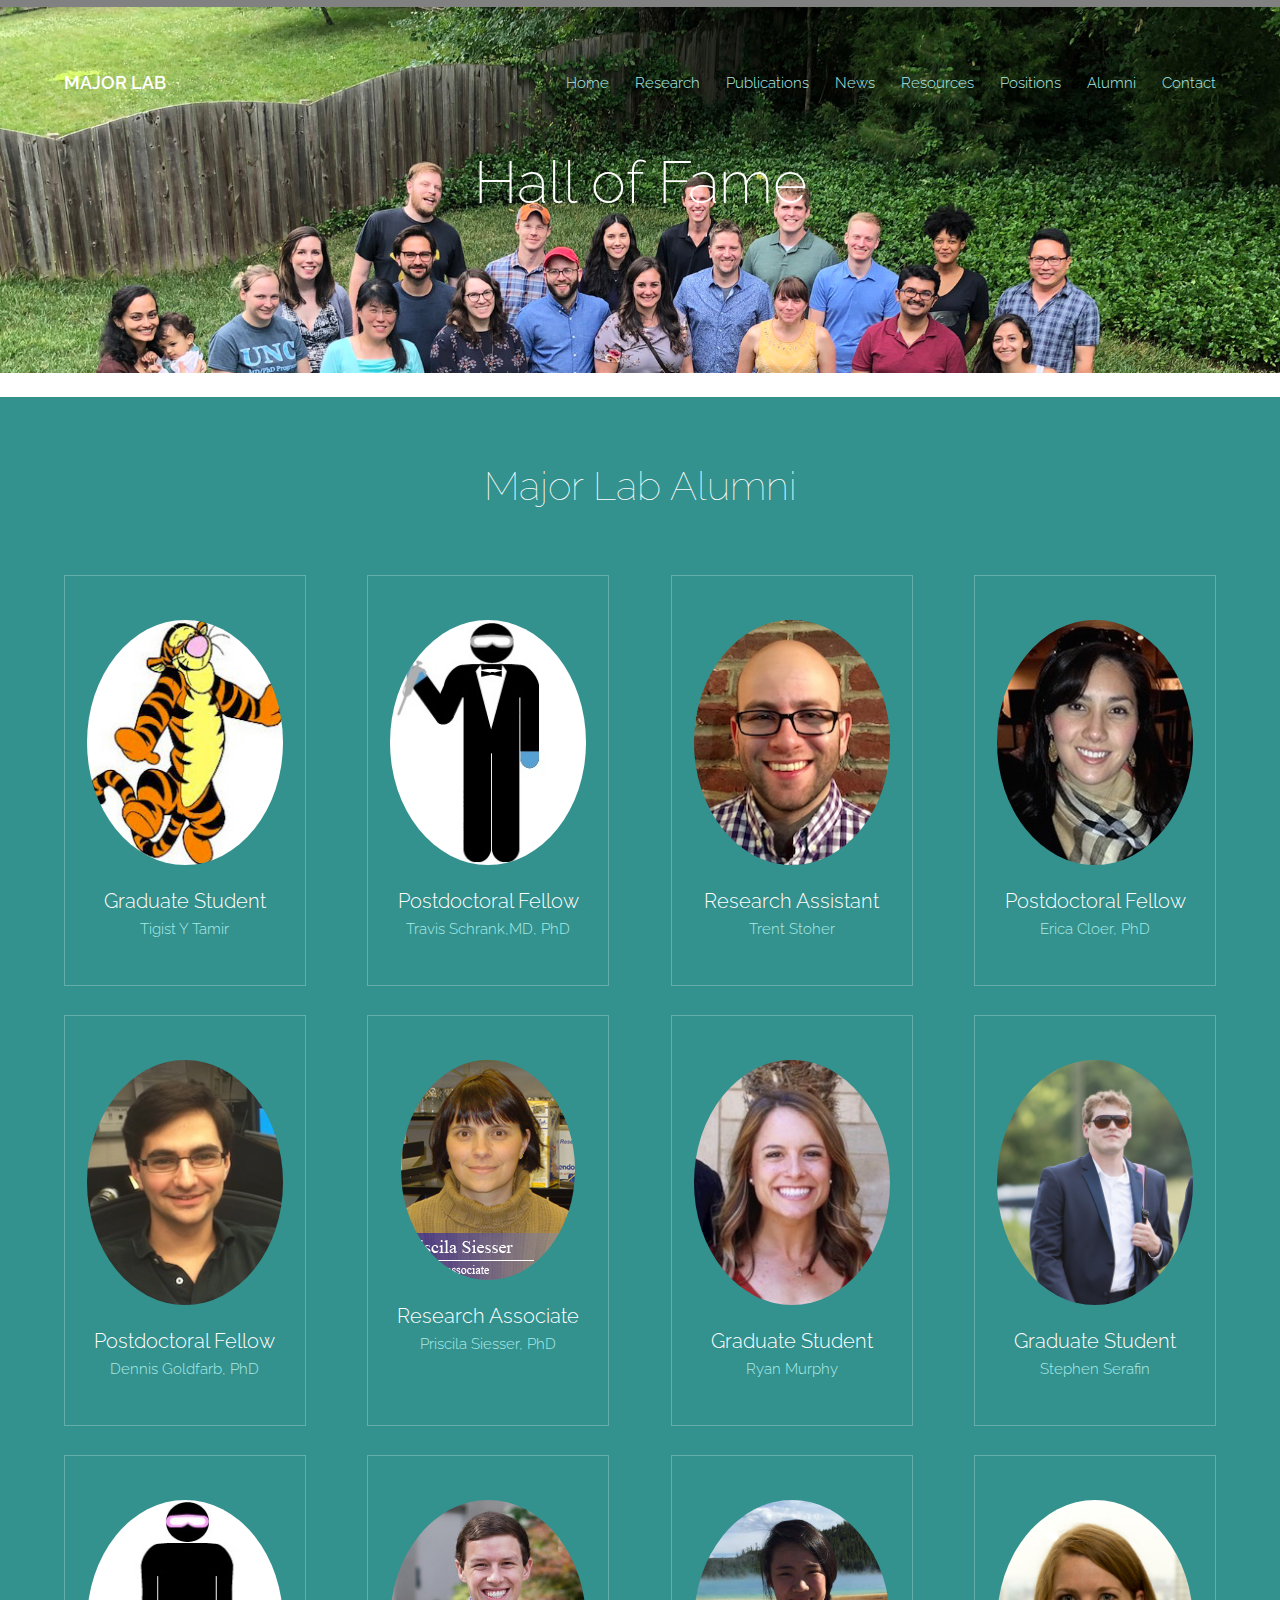
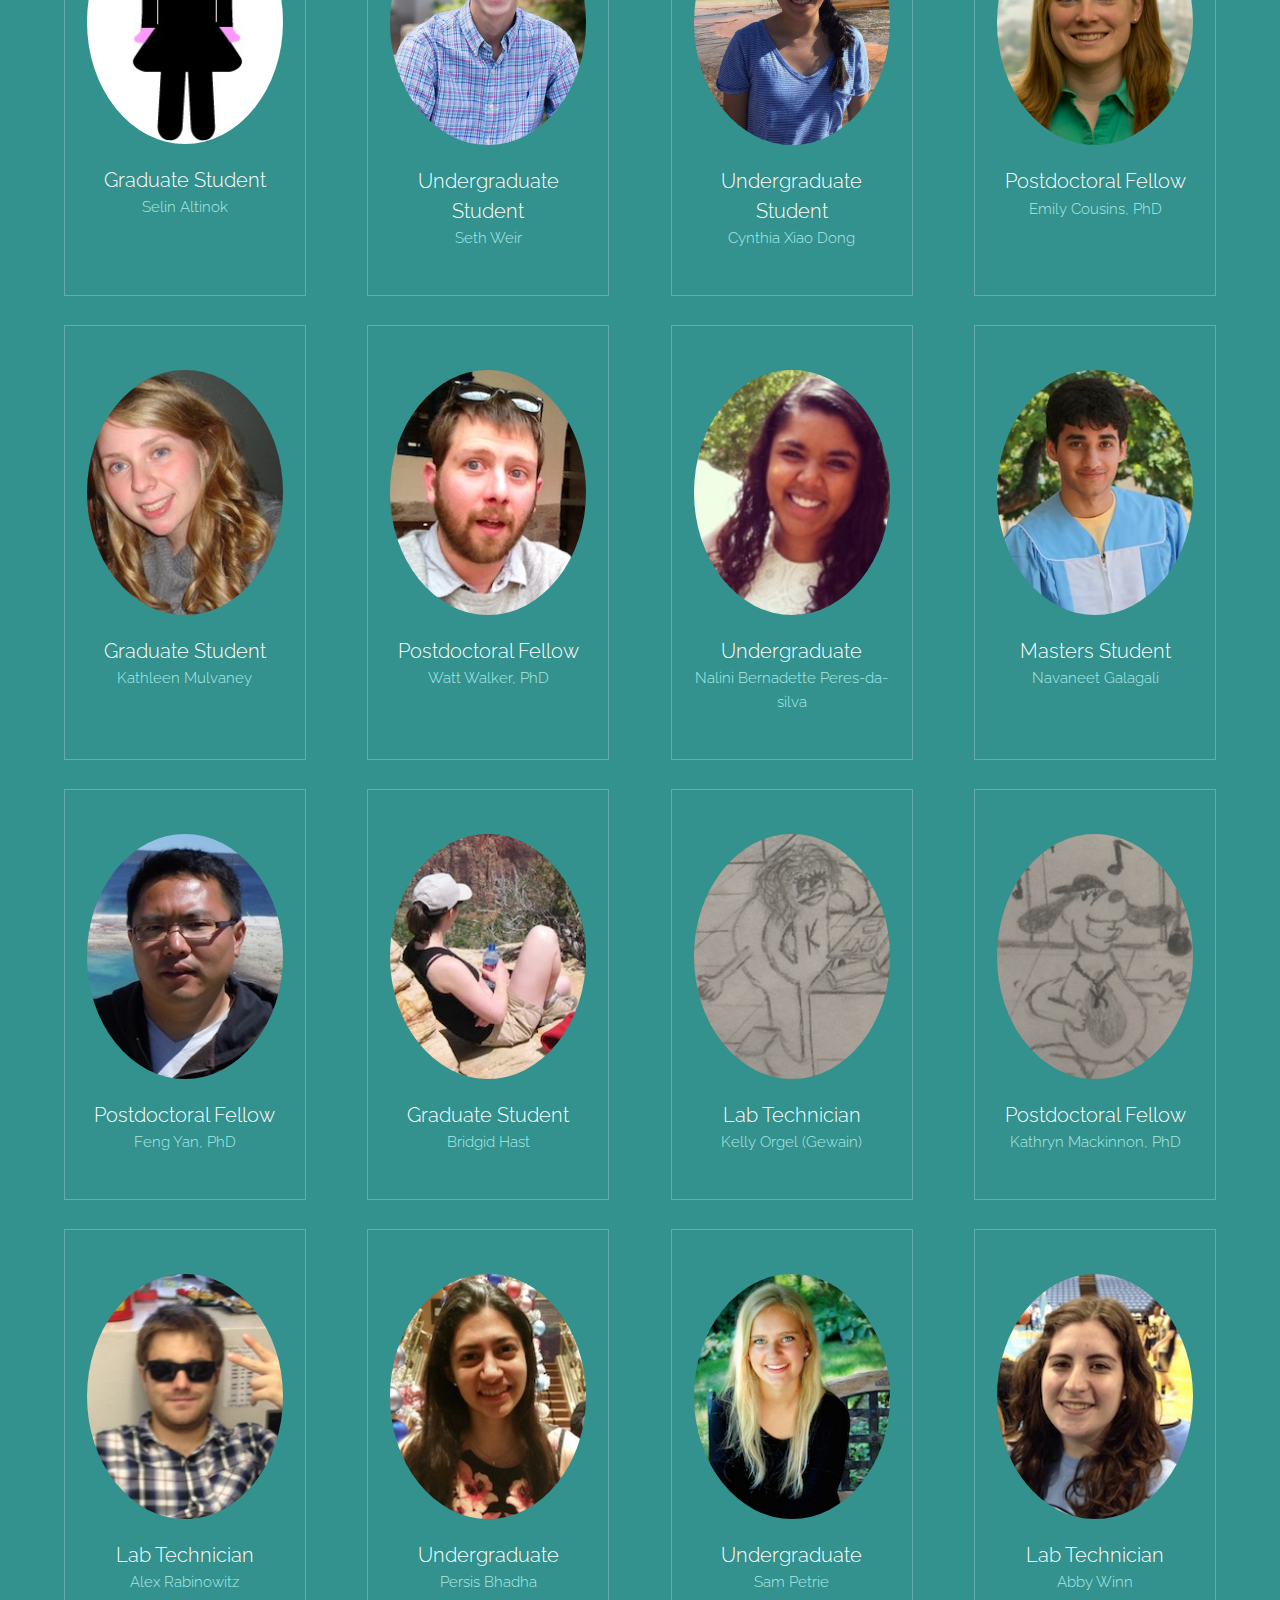
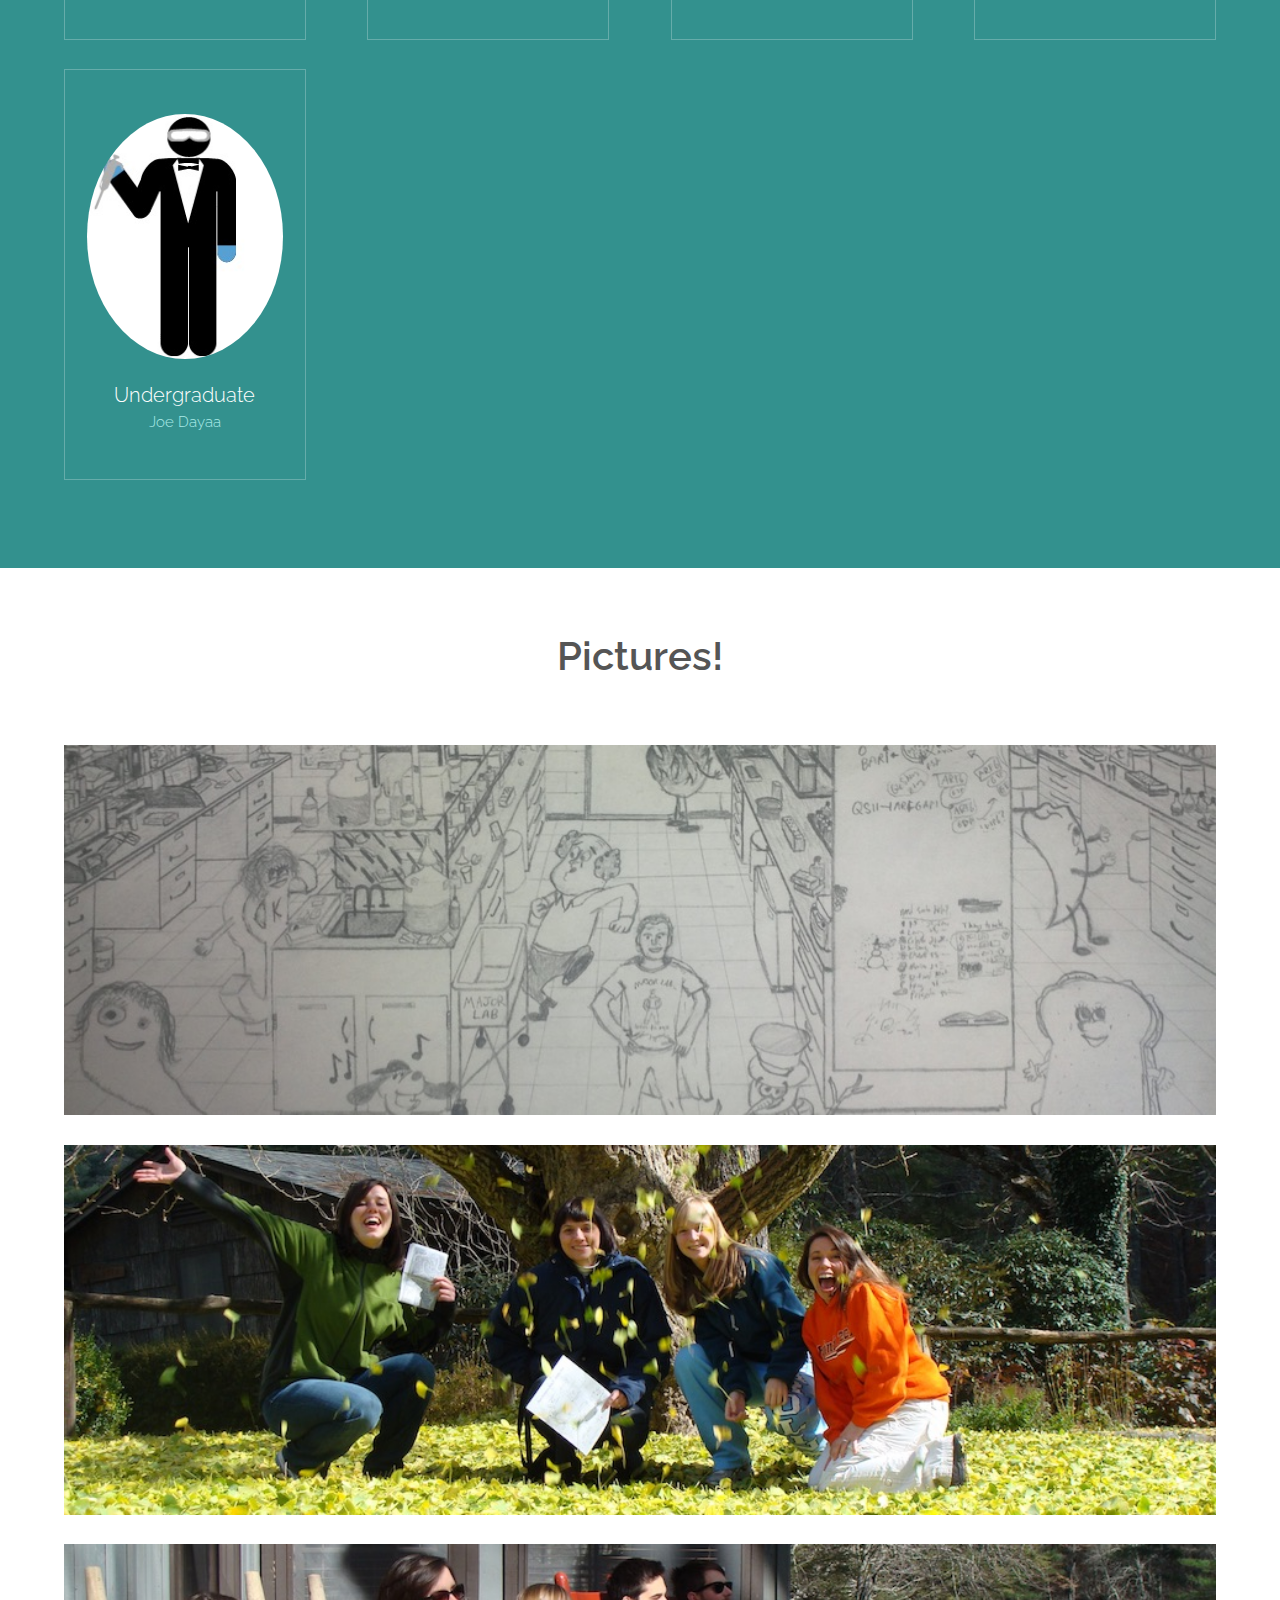
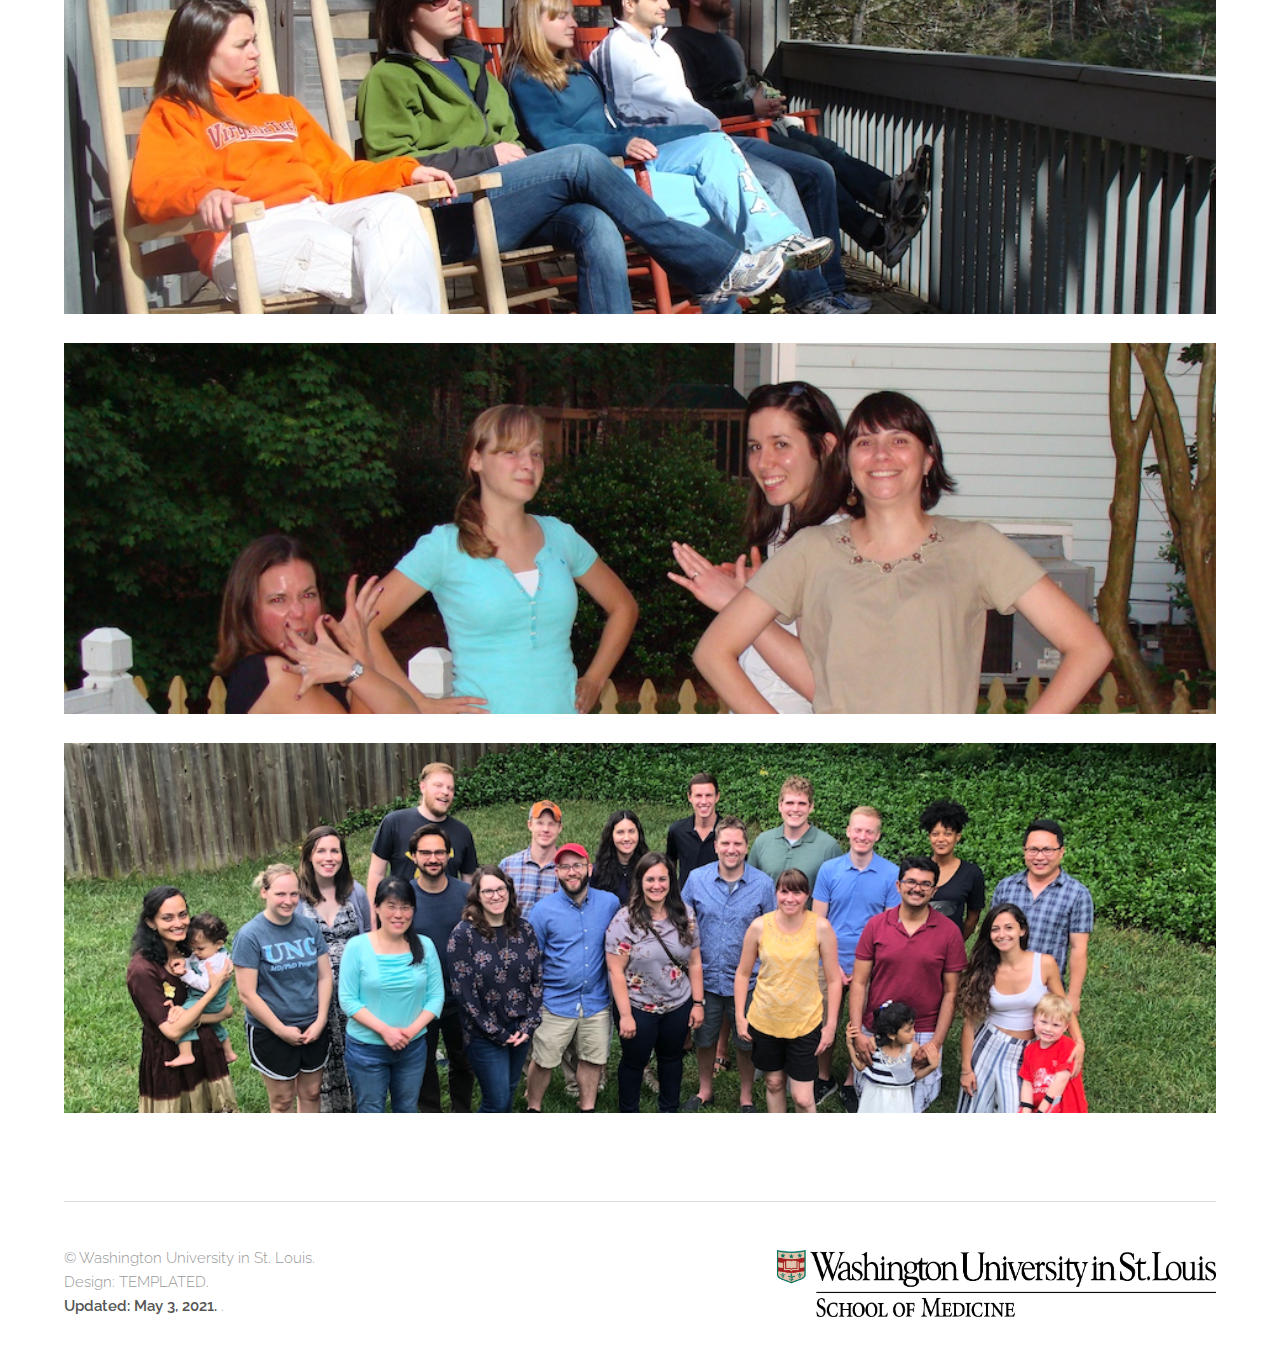
==== commit 29fdfca3: "Index, Alumni, News, added Emily pic resized Julius pic" ====
--- a/alumni.html
+++ b/alumni.html
@@ -45,34 +45,12 @@
 				<div class="flex flex-4">
 					<div class="box person">
 						<div class="image round">
-							<img src="images/people/pic04.jpg" alt="Person 1" />
-						</div>
-						<h3>Staff Scientist</h3>
-						<p>Brittany Bowman</p>
-					</div>
-					<div class="box person">
-						<div class="image round">
-							<img src="images/people/pic08.jpg" alt="Person 1" />
-						</div>
-						<h3>Staff Scientist</h3>
-						<p>Chase Weidmann</p>
-					</div>
-					<div class="box person">
-						<div class="image round">
-							<img src="images/people/pic09.jpg" alt="Person 1" />
-						</div>
-						<h3>Graduate Student</h3>
-						<p>Megan Agajanian</p>
-					</div>
-					<div class="box person">
-						<div class="image round">
 							<img src="images/people/pic13.jpg" alt="Person 1" />
 						</div>
 						<h3>Graduate Student</h3>
 						<p>Tigist Y Tamir</p>
 					</div>
-				</div>
-				<div class="flex flex-4">
+
 					<div class="box person">
 						<div class="image round">
 							<img src="images/people/pic11.jpg" alt="Person 2" />
@@ -94,6 +72,8 @@
 						<h3>Postdoctoral Fellow</h3>
 						<p>Erica Cloer, PhD</p>
 					</div>
+				</div>
+				<div class="flex flex-4">
 					<div class="box person">
 						<div class="image round">
 							<img src="images/people/pic16.jpg" alt="Person 5" />
@@ -101,8 +81,7 @@
 						<h3>Postdoctoral Fellow</h3>
 						<p>Dennis Goldfarb, PhD</p>
 					</div>
-				</div>
-				<div class="flex flex-4">
+
 					<div class="box person">
 						<div class="image round">
 							<img src="images/people/pic17.jpg" alt="Person 6" />
@@ -124,6 +103,8 @@
 						<h3>Graduate Student</h3>
 						<p>Stephen Serafin</p>
 					</div>
+					</div>
+						<div class="flex flex-4">
 						<div class="box person">
 							<div class="image round">
 								<img src="images/people/pic10.jpg" alt="Person 9" />
@@ -131,8 +112,6 @@
 							<h3>Graduate Student</h3>
 							<p>Selin Altinok</p>
 						</div>
-					</div>
-					<div class="flex flex-4">
 						<div class="box person">
 							<div class="image round">
 								<img src="images/people/pic20.jpg" alt="Person 10" />
@@ -154,6 +133,8 @@
 							<h3>Postdoctoral Fellow</h3>
 							<p>Emily Cousins, PhD</p>
 						</div>
+					</div>
+					<div class="flex flex-4">
 						<div class="box person">
 							<div class="image round">
 								<img src="images/people/pic34.jpg" alt="Person 25" />
@@ -161,8 +142,7 @@
 							<h3>Graduate Student</h3>
 							<p>Kathleen Mulvaney</p>
 						</div>
-					</div>
-				<div class="flex flex-4">
+
 						<div class="box person">
 							<div class="image round">
 								<img src="images/people/pic33.jpg" alt="Person 24" />
@@ -184,6 +164,8 @@
 							<h3>Masters Student</h3>
 							<p>Navaneet Galagali</p>
 						</div>
+					</div>
+				<div class="flex flex-4">
 					<div class="box person">
 							<div class="image round">
 								<img src="images/people/pic30.jpg" alt="Person 21" />
@@ -191,8 +173,6 @@
 							<h3>Postdoctoral Fellow</h3>
 							<p>Feng Yan, PhD</p>
 						</div>
-				</div>
-				<div class="flex flex-4">
 					<div class="box person">
 						<div class="image round">
 							<img src="images/people/pic25.jpg" alt="Person 15" />
@@ -214,6 +194,8 @@
 						<h3>Postdoctoral Fellow</h3>
 						<p>Kathryn Mackinnon, PhD</p>
 					</div>
+				</div>
+				<div class="flex flex-4">
 					<div class="box person">
 							<div class="image round">
 								<img src="images/people/pic26.jpg" alt="Person 16" />
@@ -221,8 +203,6 @@
 							<h3>Lab Technician</h3>
 							<p>Alex Rabinowitz</p>
 						</div>
-				</div>
-				<div class="flex flex-4">
 						<div class="box person">
 							<div class="image round">
 								<img src="images/people/pic28.jpg" alt="Person 19" />
@@ -244,6 +224,8 @@
 						<h3>Lab Technician</h3>
 						<p>Abby Winn</p>
 					</div>
+				</div>
+				<div class="flex flex-4">
 					<div class="box person">
 						<div class="image round">
 							<img src="images/people/pic11.jpg" alt="Person 18" />
@@ -276,7 +258,7 @@
 						<div class="copyright">
 							&copy; Washington University in St. Louis.
 							<br>Design: <a href="https://templated.co">TEMPLATED</a>.
-							<br> <b>Updated: March 23, 2021.</b> .
+							<br> <b>Updated: May 3, 2021.</b> .
 						</div>
 						<div class="image right">
 							<a href="https://medicine.wustl.edu/" target="_blank"> <img src="images/logos/wustl.jpg" alt="WUSTL" /></a>
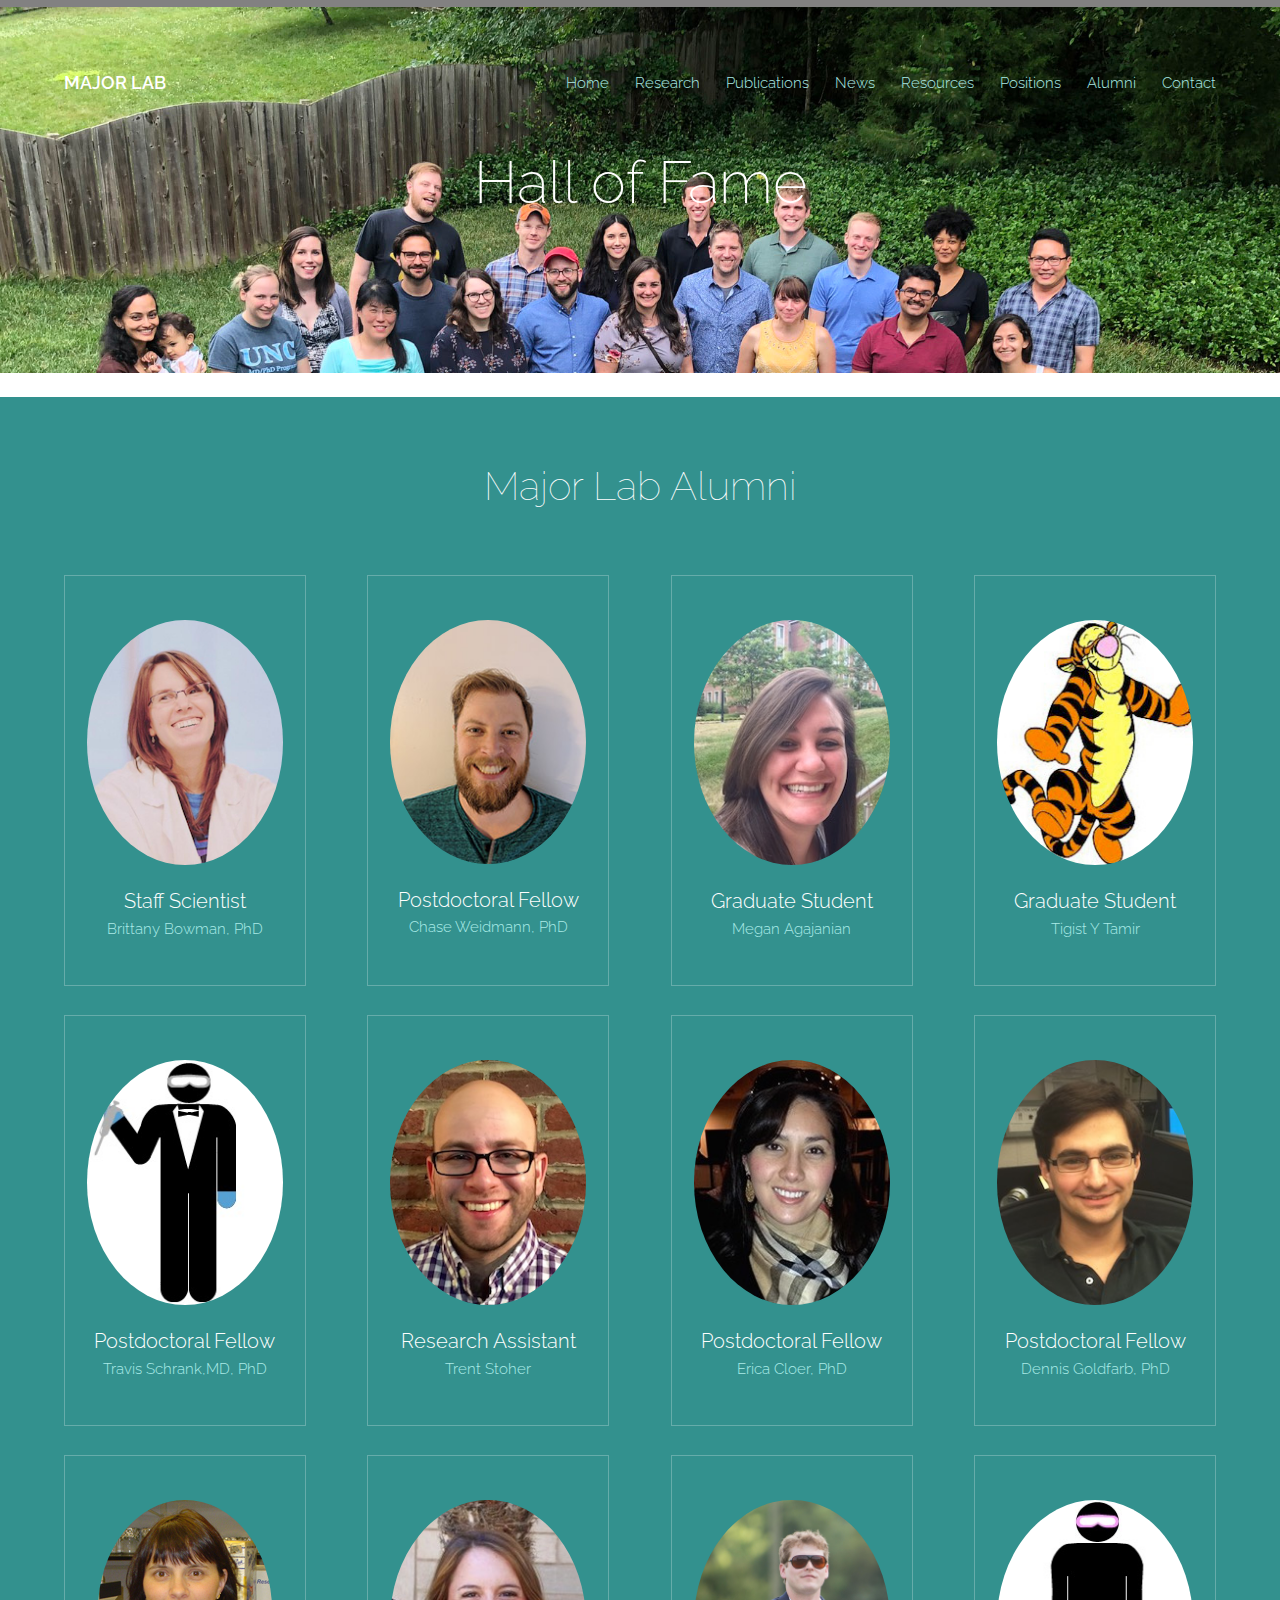
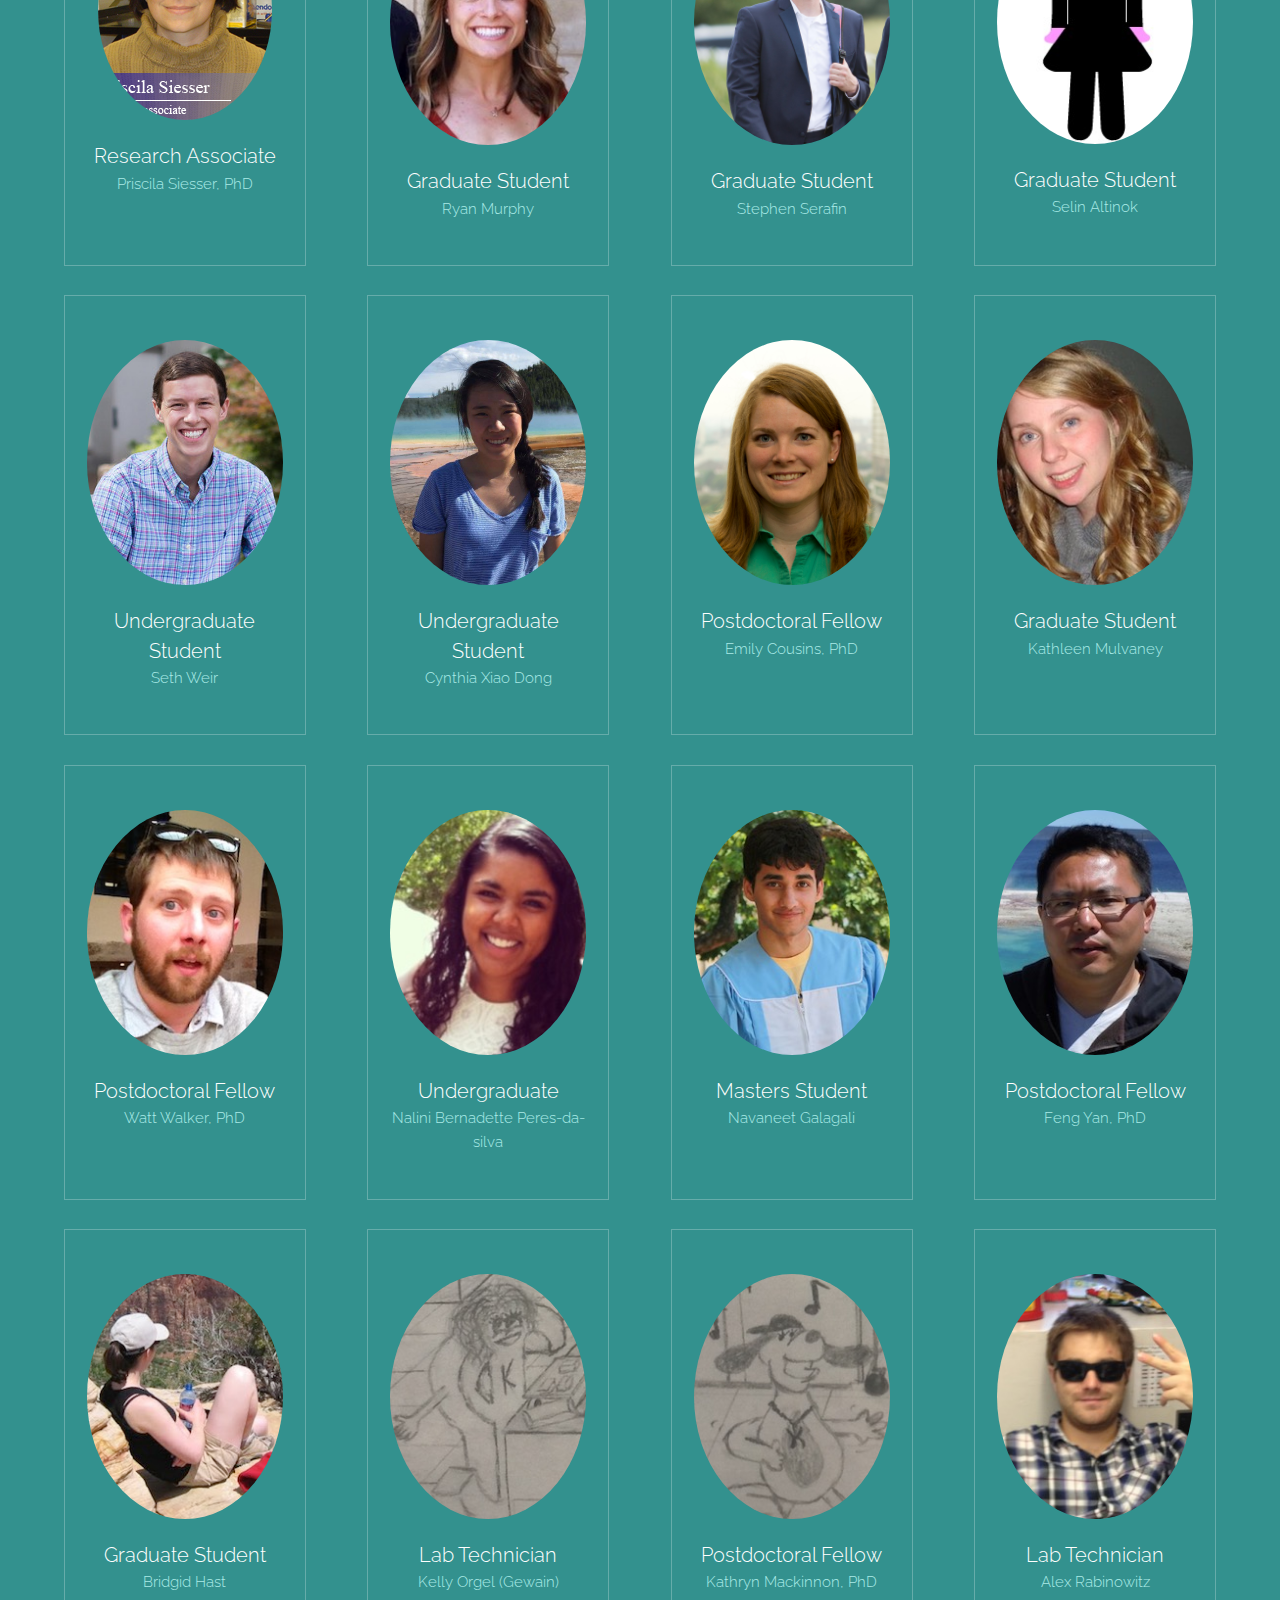
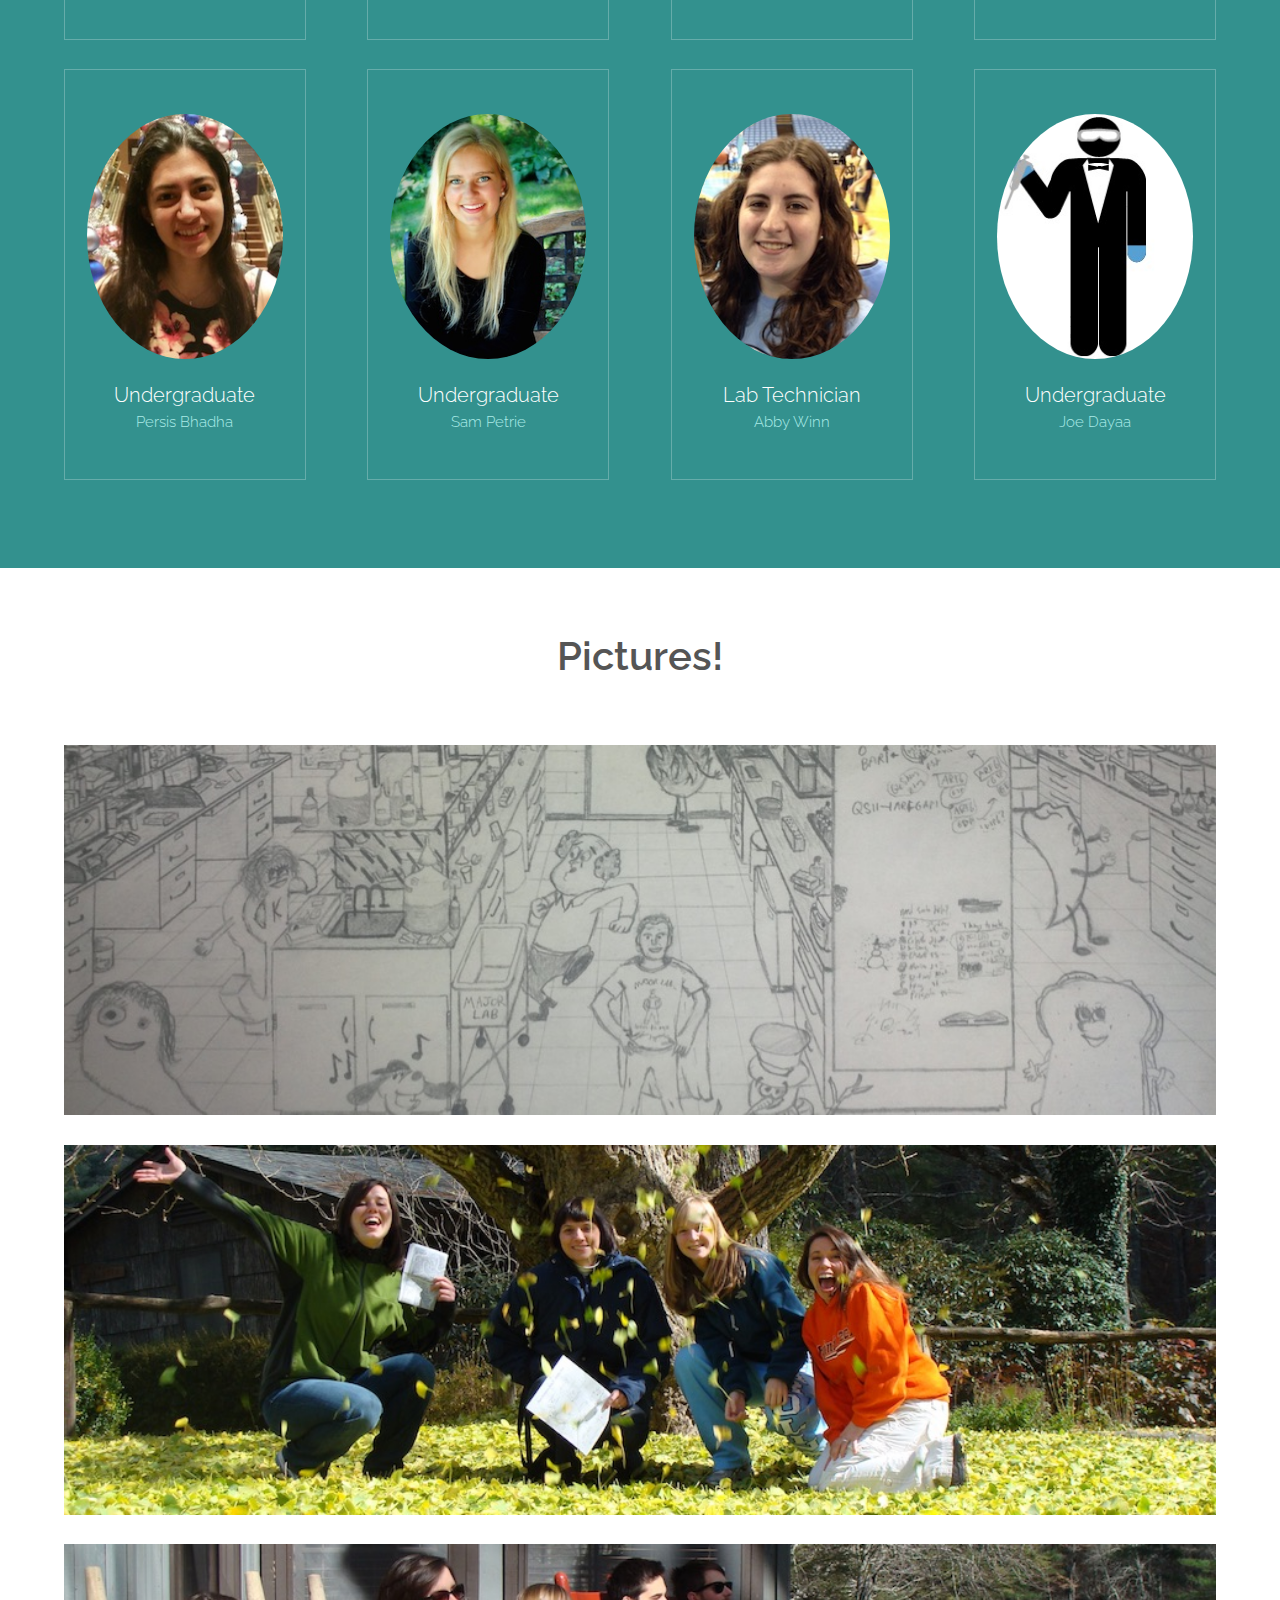
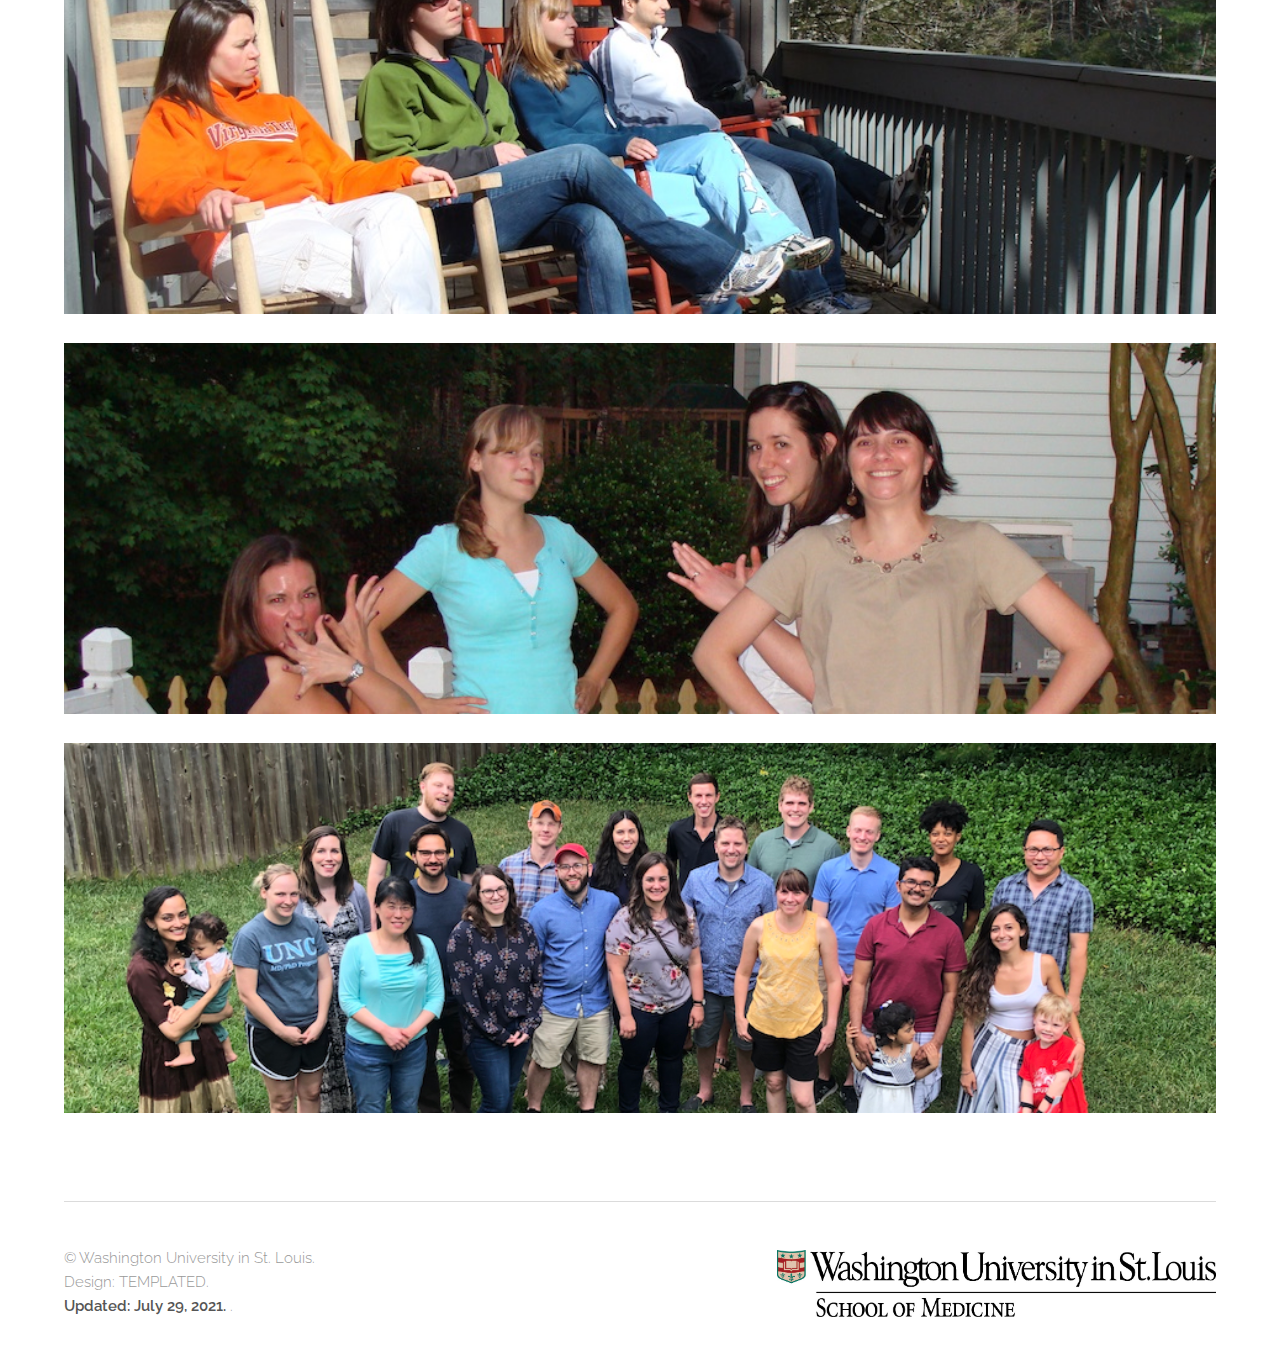
==== commit 184125e5: "updated index, alumni, news, and publications. Added images." ====
--- a/alumni.html
+++ b/alumni.html
@@ -6,8 +6,10 @@
 -->
 <html>
 	<head>
-		<title>Theory by TEMPLATED</title>
+		<title>Major Lab</title>
 		<meta charset="utf-8" />
+		<meta name="keywords" content="washington university in saint louis, saint louis, mass spectrometry, wnt, NRF2, KEAP1, Major Lab, major lab, wash u, wustl, st. loius, cancer, head and neck cancer, squamous cell carcinoma, dark kinome, kinases, idg, IDG "/>
+		<meta name="description" content="The Major lab utilizes mass spectrometry and other biochemical and bioinformatic techniques to elucidate signal transduction within the KEAP1/NRF2 and WNT/B-Catenin pathways"/>
 		<meta name="viewport" content="width=device-width, initial-scale=1" />
 		<link rel="stylesheet" href="assets/css/main.css" />
 	</head>
@@ -45,190 +47,234 @@
 				<div class="flex flex-4">
 					<div class="box person">
 						<div class="image round">
-							<img src="images/people/pic13.jpg" alt="Person 1" />
+							<img src="images/people/pic04.jpg" alt="Person 1" />
+						</div>
+						<h3>Staff Scientist</h3>
+						<p>Brittany Bowman, PhD</p>
+					</div>
+
+					<div class="box person">
+						<div class="image round">
+							<img src="images/people/pic08.jpg" alt="Person 2" />
+						</div>
+						<h3>Postdoctoral Fellow</h3>
+						<p>Chase Weidmann, PhD</p>
+					</div>
+
+					<div class="box person">
+						<div class="image round">
+							<img src="images/people/pic09.jpg" alt="Person 3" />
+						</div>
+						<h3>Graduate Student</h3>
+						<p>Megan Agajanian</p>
+					</div>
+
+					<div class="box person">
+						<div class="image round">
+							<img src="images/people/pic13.jpg" alt="Person 4" />
 						</div>
 						<h3>Graduate Student</h3>
 						<p>Tigist Y Tamir</p>
 					</div>
-
-					<div class="box person">
-						<div class="image round">
-							<img src="images/people/pic11.jpg" alt="Person 2" />
+				</div>
+
+				<div class="flex flex-4">
+					<div class="box person">
+						<div class="image round">
+							<img src="images/people/pic11.jpg" alt="Person 1" />
 						</div>
 						<h3>Postdoctoral Fellow</h3>
 						<p>Travis Schrank,MD, PhD</p>
 					</div>
-					<div class="box person">
-						<div class="image round">
-							<img src="images/people/pic14.jpg" alt="Person 3" />
+
+					<div class="box person">
+						<div class="image round">
+							<img src="images/people/pic14.jpg" alt="Person 2" />
 						</div>
 						<h3>Research Assistant</h3>
 						<p>Trent Stoher</p>
 					</div>
-					<div class="box person">
-						<div class="image round">
-							<img src="images/people/pic15.jpg" alt="Person 4" />
+
+					<div class="box person">
+						<div class="image round">
+							<img src="images/people/pic15.jpg" alt="Person 3" />
 						</div>
 						<h3>Postdoctoral Fellow</h3>
 						<p>Erica Cloer, PhD</p>
 					</div>
-				</div>
-				<div class="flex flex-4">
-					<div class="box person">
-						<div class="image round">
-							<img src="images/people/pic16.jpg" alt="Person 5" />
+
+					<div class="box person">
+						<div class="image round">
+							<img src="images/people/pic16.jpg" alt="Person 4" />
 						</div>
 						<h3>Postdoctoral Fellow</h3>
 						<p>Dennis Goldfarb, PhD</p>
 					</div>
-
-					<div class="box person">
-						<div class="image round">
-							<img src="images/people/pic17.jpg" alt="Person 6" />
+				</div>
+
+				<div class="flex flex-4">
+					<div class="box person">
+						<div class="image round">
+							<img src="images/people/pic17.jpg" alt="Person 1" />
 						</div>
 						<h3>Research Associate</h3>
 						<p>Priscila Siesser, PhD</p>
 					</div>
-					<div class="box person">
-						<div class="image round">
-							<img src="images/people/pic18.jpg" alt="Person 7" />
+
+					<div class="box person">
+						<div class="image round">
+							<img src="images/people/pic18.jpg" alt="Person 2" />
 						</div>
 						<h3>Graduate Student</h3>
 						<p>Ryan Murphy</p>
 					</div>
-					<div class="box person">
-						<div class="image round">
-							<img src="images/people/pic19.jpg" alt="Person 8" />
+
+					<div class="box person">
+						<div class="image round">
+							<img src="images/people/pic19.jpg" alt="Person 3" />
 						</div>
 						<h3>Graduate Student</h3>
 						<p>Stephen Serafin</p>
 					</div>
-					</div>
-						<div class="flex flex-4">
-						<div class="box person">
-							<div class="image round">
-								<img src="images/people/pic10.jpg" alt="Person 9" />
-							</div>
-							<h3>Graduate Student</h3>
-							<p>Selin Altinok</p>
-						</div>
-						<div class="box person">
-							<div class="image round">
-								<img src="images/people/pic20.jpg" alt="Person 10" />
-							</div>
-							<h3>Undergraduate Student</h3>
-							<p>Seth Weir</p>
-						</div>
-						<div class="box person">
-							<div class="image round">
-								<img src="images/people/pic21.jpg" alt="Person 11" />
+
+					<div class="box person">
+						<div class="image round">
+							<img src="images/people/pic10.jpg" alt="Person 4" />
+						</div>
+						<h3>Graduate Student</h3>
+						<p>Selin Altinok</p>
+					</div>
+				</div>
+
+				<div class="flex flex-4">
+					<div class="box person">
+						<div class="image round">
+							<img src="images/people/pic20.jpg" alt="Person 1" />
+						</div>
+						<h3>Undergraduate Student</h3>
+						<p>Seth Weir</p>
+					</div>
+
+						<div class="box person">
+							<div class="image round">
+								<img src="images/people/pic21.jpg" alt="Person 2" />
 							</div>
 							<h3>Undergraduate Student</h3>
 							<p>Cynthia Xiao Dong</p>
 						</div>
-						<div class="box person">
-							<div class="image round">
-								<img src="images/people/pic22.jpg" alt="Person 12" />
+
+						<div class="box person">
+							<div class="image round">
+								<img src="images/people/pic22.jpg" alt="Person 3" />
 							</div>
 							<h3>Postdoctoral Fellow</h3>
 							<p>Emily Cousins, PhD</p>
 						</div>
-					</div>
-					<div class="flex flex-4">
-						<div class="box person">
-							<div class="image round">
-								<img src="images/people/pic34.jpg" alt="Person 25" />
+
+						<div class="box person">
+							<div class="image round">
+								<img src="images/people/pic34.jpg" alt="Person 4" />
 							</div>
 							<h3>Graduate Student</h3>
 							<p>Kathleen Mulvaney</p>
 						</div>
-
-						<div class="box person">
-							<div class="image round">
-								<img src="images/people/pic33.jpg" alt="Person 24" />
+				</div>
+
+				<div class="flex flex-4">
+						<div class="box person">
+							<div class="image round">
+								<img src="images/people/pic33.jpg" alt="Person 1" />
 							</div>
 							<h3>Postdoctoral Fellow</h3>
 							<p>Watt Walker, PhD</p>
 						</div>
-						<div class="box person">
-							<div class="image round">
-								<img src="images/people/pic31.jpg" alt="Person 22" />
+
+						<div class="box person">
+							<div class="image round">
+								<img src="images/people/pic31.jpg" alt="Person 2" />
 							</div>
 							<h3>Undergraduate</h3>
 							<p>Nalini Bernadette Peres-da-silva</p>
 						</div>
-						<div class="box person">
-							<div class="image round">
-								<img src="images/people/pic32.jpg" alt="Person 23" />
+
+						<div class="box person">
+							<div class="image round">
+								<img src="images/people/pic32.jpg" alt="Person 3" />
 							</div>
 							<h3>Masters Student</h3>
 							<p>Navaneet Galagali</p>
 						</div>
-					</div>
-				<div class="flex flex-4">
-					<div class="box person">
-							<div class="image round">
-								<img src="images/people/pic30.jpg" alt="Person 21" />
+
+					<div class="box person">
+							<div class="image round">
+								<img src="images/people/pic30.jpg" alt="Person 4" />
 							</div>
 							<h3>Postdoctoral Fellow</h3>
 							<p>Feng Yan, PhD</p>
 						</div>
-					<div class="box person">
-						<div class="image round">
-							<img src="images/people/pic25.jpg" alt="Person 15" />
+				</div>
+
+				<div class="flex flex-4">
+					<div class="box person">
+						<div class="image round">
+							<img src="images/people/pic25.jpg" alt="Person 1" />
 						</div>
 						<h3>Graduate Student</h3>
 						<p>Bridgid Hast</p>
 					</div>
-					<div class="box person">
-						<div class="image round">
-							<img src="images/people/pic24.jpg" alt="Person 14" />
+
+					<div class="box person">
+						<div class="image round">
+							<img src="images/people/pic24.jpg" alt="Person 2" />
 						</div>
 						<h3>Lab Technician</h3>
 						<p>Kelly Orgel (Gewain)</p>
 					</div>
-					<div class="box person">
-						<div class="image round">
-							<img src="images/people/pic23.jpg" alt="Person 13" />
+
+					<div class="box person">
+						<div class="image round">
+							<img src="images/people/pic23.jpg" alt="Person 3" />
 						</div>
 						<h3>Postdoctoral Fellow</h3>
 						<p>Kathryn Mackinnon, PhD</p>
 					</div>
-				</div>
-				<div class="flex flex-4">
-					<div class="box person">
-							<div class="image round">
-								<img src="images/people/pic26.jpg" alt="Person 16" />
+
+					<div class="box person">
+							<div class="image round">
+								<img src="images/people/pic26.jpg" alt="Person 4" />
 							</div>
 							<h3>Lab Technician</h3>
 							<p>Alex Rabinowitz</p>
-						</div>
-						<div class="box person">
-							<div class="image round">
-								<img src="images/people/pic28.jpg" alt="Person 19" />
+					</div>
+				</div>
+				<div class="flex flex-4">
+						<div class="box person">
+							<div class="image round">
+								<img src="images/people/pic28.jpg" alt="Person 1" />
 							</div>
 							<h3>Undergraduate</h3>
 							<p>Persis Bhadha</p>
 						</div>
-					<div class="box person">
-						<div class="image round">
-							<img src="images/people/pic29.jpg" alt="Person 20" />
+
+					<div class="box person">
+						<div class="image round">
+							<img src="images/people/pic29.jpg" alt="Person 2" />
 						</div>
 						<h3>Undergraduate</h3>
 						<p>Sam Petrie</p>
 					</div>
-					<div class="box person">
-						<div class="image round">
-							<img src="images/people/pic27.jpg" alt="Person 17" />
+
+					<div class="box person">
+						<div class="image round">
+							<img src="images/people/pic27.jpg" alt="Person 3" />
 						</div>
 						<h3>Lab Technician</h3>
 						<p>Abby Winn</p>
 					</div>
-				</div>
-				<div class="flex flex-4">
-					<div class="box person">
-						<div class="image round">
-							<img src="images/people/pic11.jpg" alt="Person 18" />
+
+					<div class="box person">
+						<div class="image round">
+							<img src="images/people/pic11.jpg" alt="Person 4" />
 						</div>
 						<h3>Undergraduate</h3>
 						<p>Joe Dayaa</p>
@@ -243,11 +289,11 @@
 			<header class="align-center">
 				<h2><b>Pictures!</b></h2>
 			</header>
-			<span class="image fit"><img src="images/people/lab2.jpg" alt="hplc" /></span>
-			<span class="image fit"><img src="images/people/lab4.jpg" alt="hplc" /></span>
-			<span class="image fit"><img src="images/people/lab5.jpg" alt="hplc" /></span>
-			<span class="image fit"><img src="images/people/lab6.jpg" alt="hplc" /></span>
-			<span class="image fit"><img src="images/people/lab7.jpg" alt="hplc" /></span>
+			<span class="image fit"><img src="images/people/lab2.jpg" alt="Drawing" /></span>
+			<span class="image fit"><img src="images/people/lab4.jpg" alt="leaves" /></span>
+			<span class="image fit"><img src="images/people/lab5.jpg" alt="rocking" /></span>
+			<span class="image fit"><img src="images/people/lab6.jpg" alt="pose" /></span>
+			<span class="image fit"><img src="images/people/lab7.jpg" alt="gathering" /></span>
 		</div>
 	</section>
 
@@ -258,7 +304,7 @@
 						<div class="copyright">
 							&copy; Washington University in St. Louis.
 							<br>Design: <a href="https://templated.co">TEMPLATED</a>.
-							<br> <b>Updated: May 3, 2021.</b> .
+							<br> <b>Updated: July 29, 2021.</b> .
 						</div>
 						<div class="image right">
 							<a href="https://medicine.wustl.edu/" target="_blank"> <img src="images/logos/wustl.jpg" alt="WUSTL" /></a>
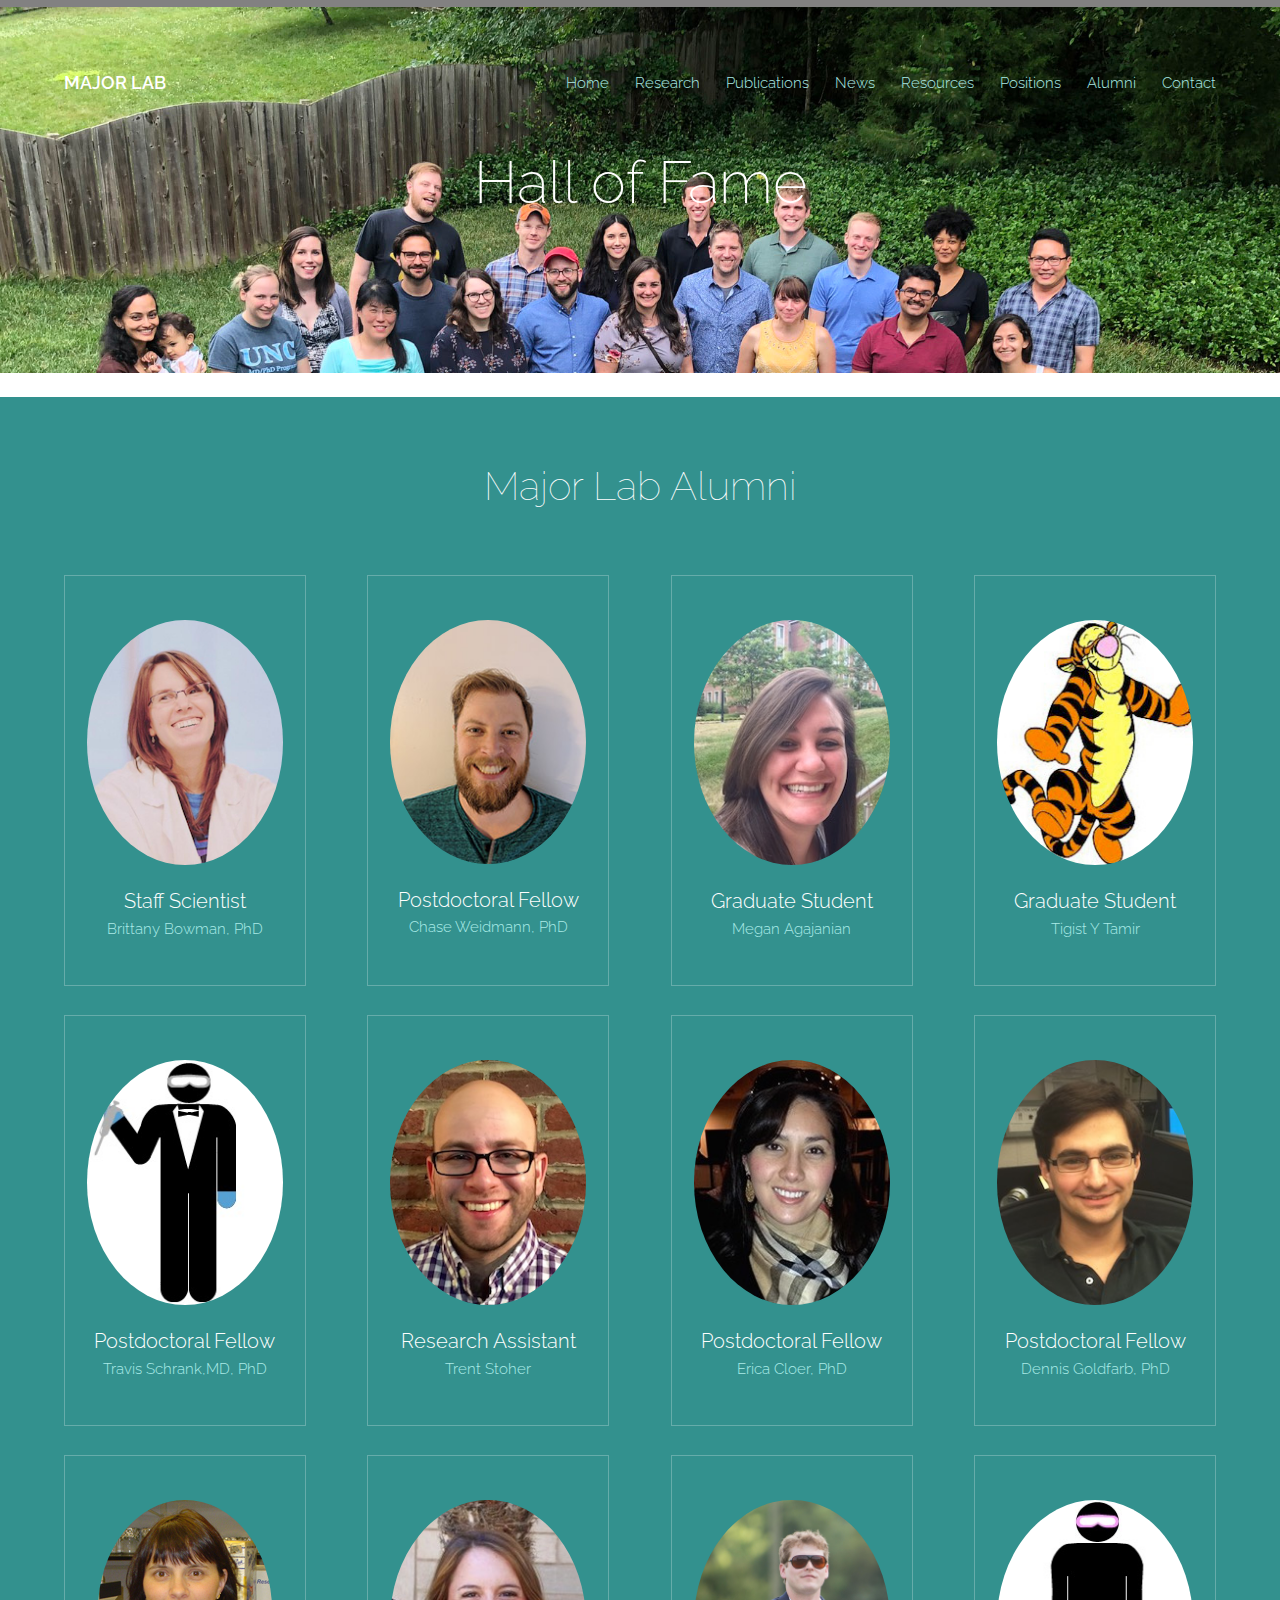
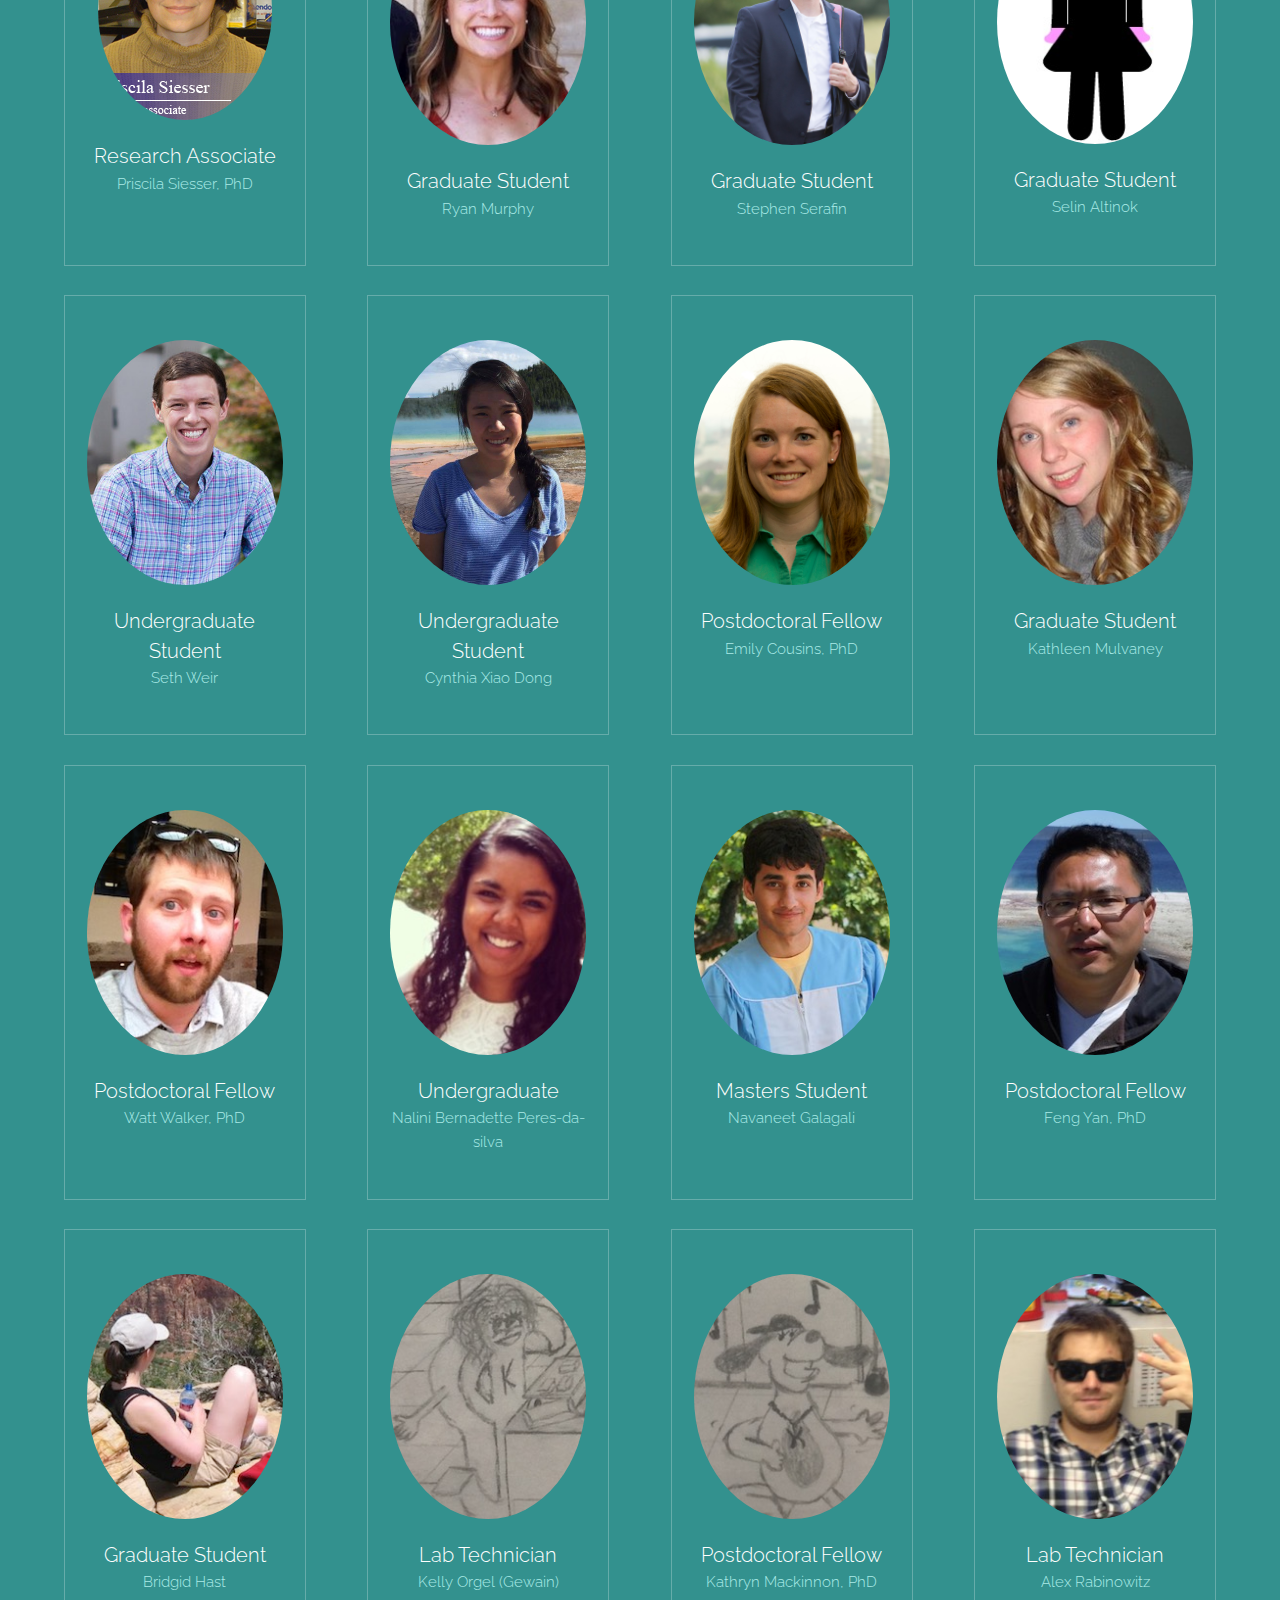
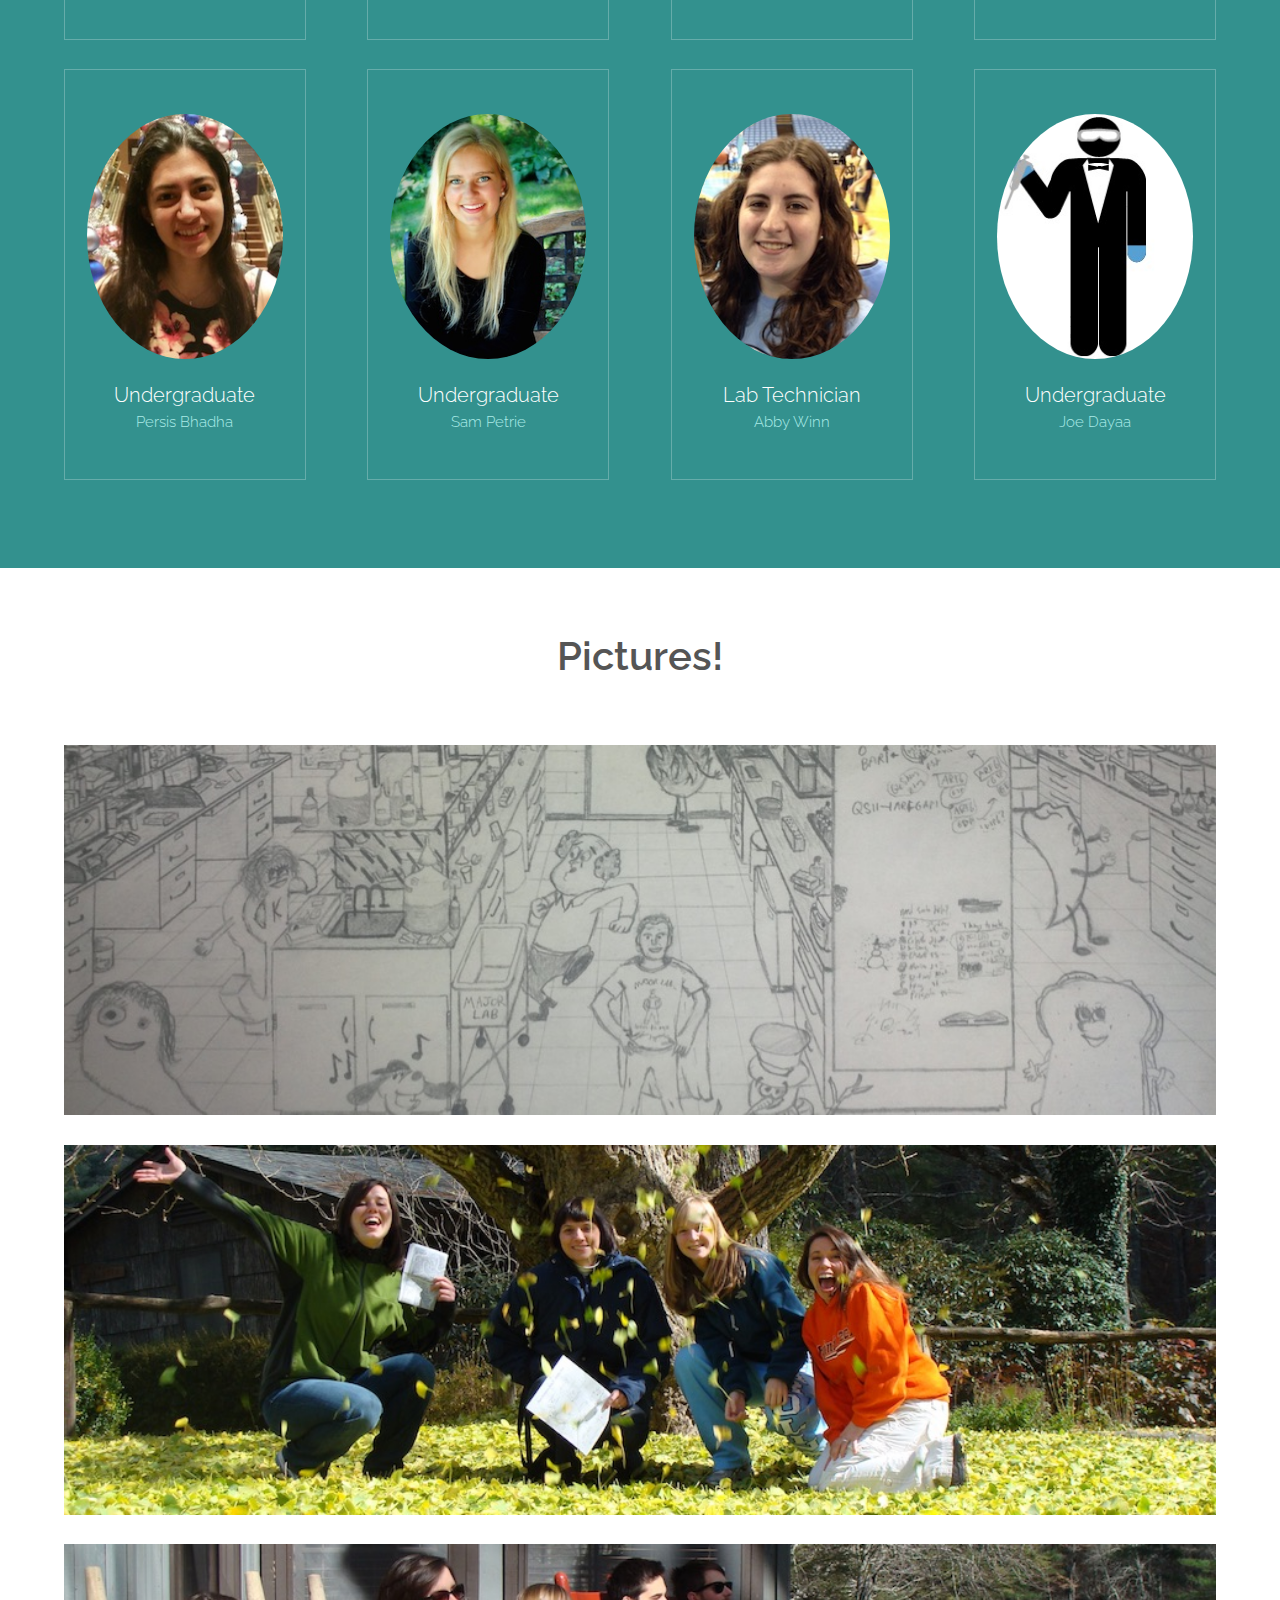
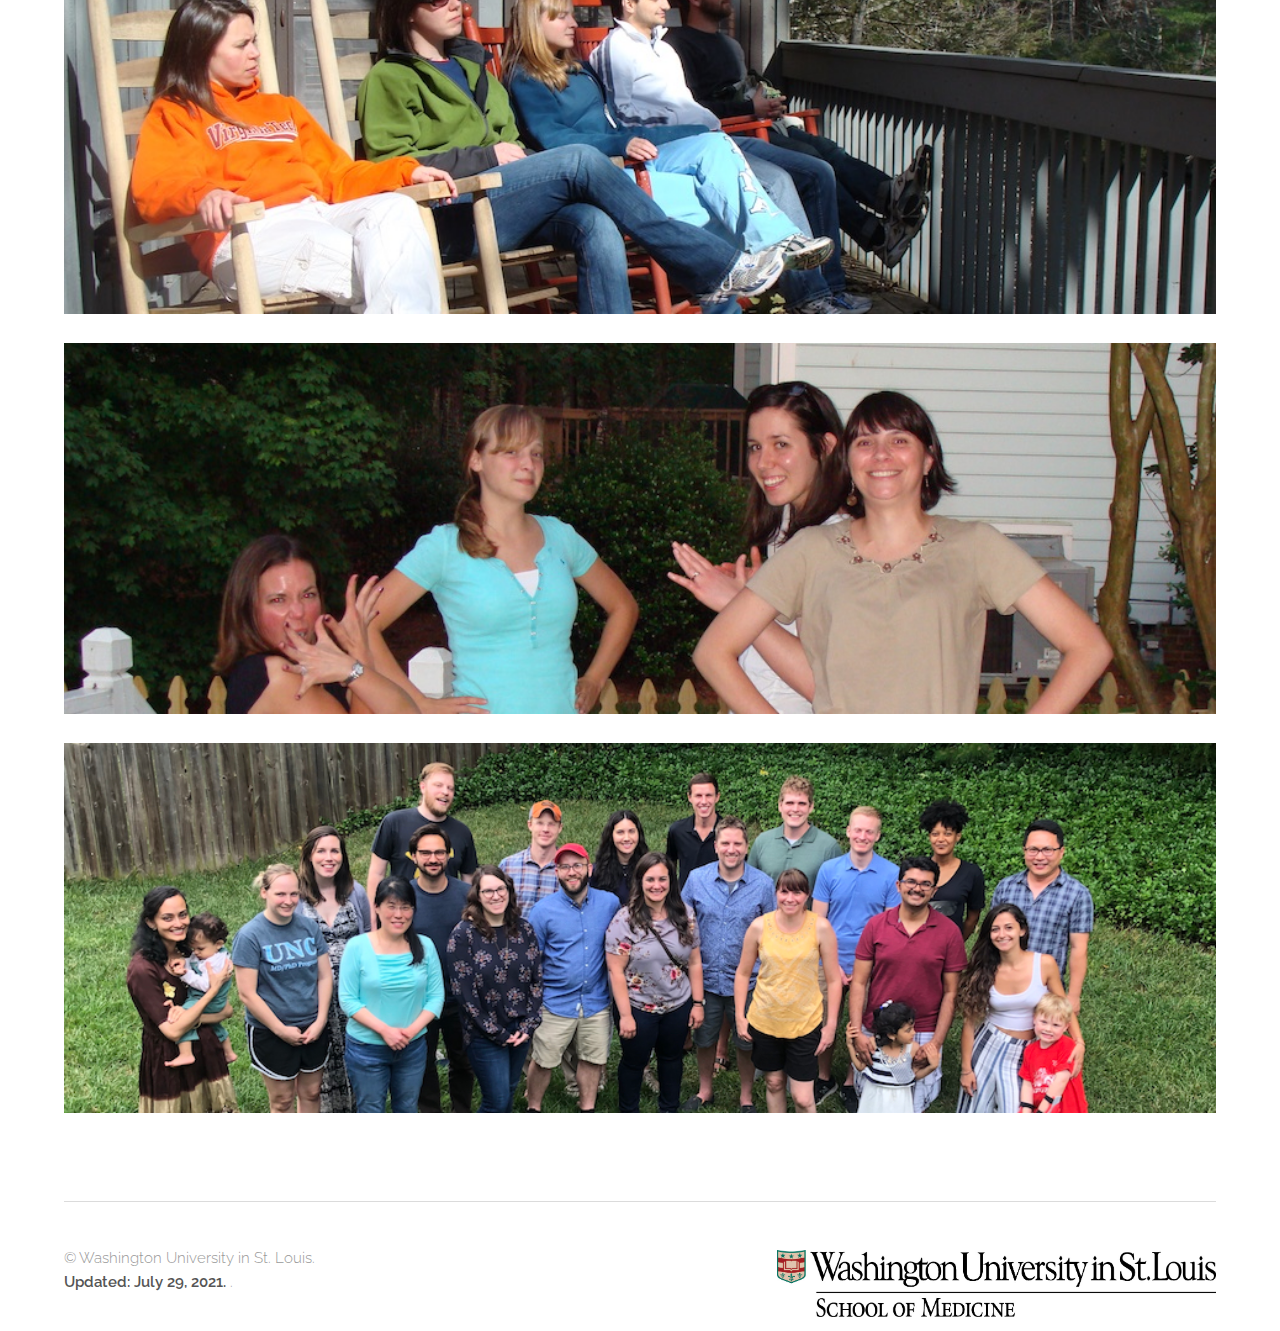
==== commit 2700826c: "updated all pages to remove templated link. updated publications and added 2022 papers" ====
--- a/alumni.html
+++ b/alumni.html
@@ -303,7 +303,6 @@
 					<div class="flex flex-2">
 						<div class="copyright">
 							&copy; Washington University in St. Louis.
-							<br>Design: <a href="https://templated.co">TEMPLATED</a>.
 							<br> <b>Updated: July 29, 2021.</b> .
 						</div>
 						<div class="image right">
